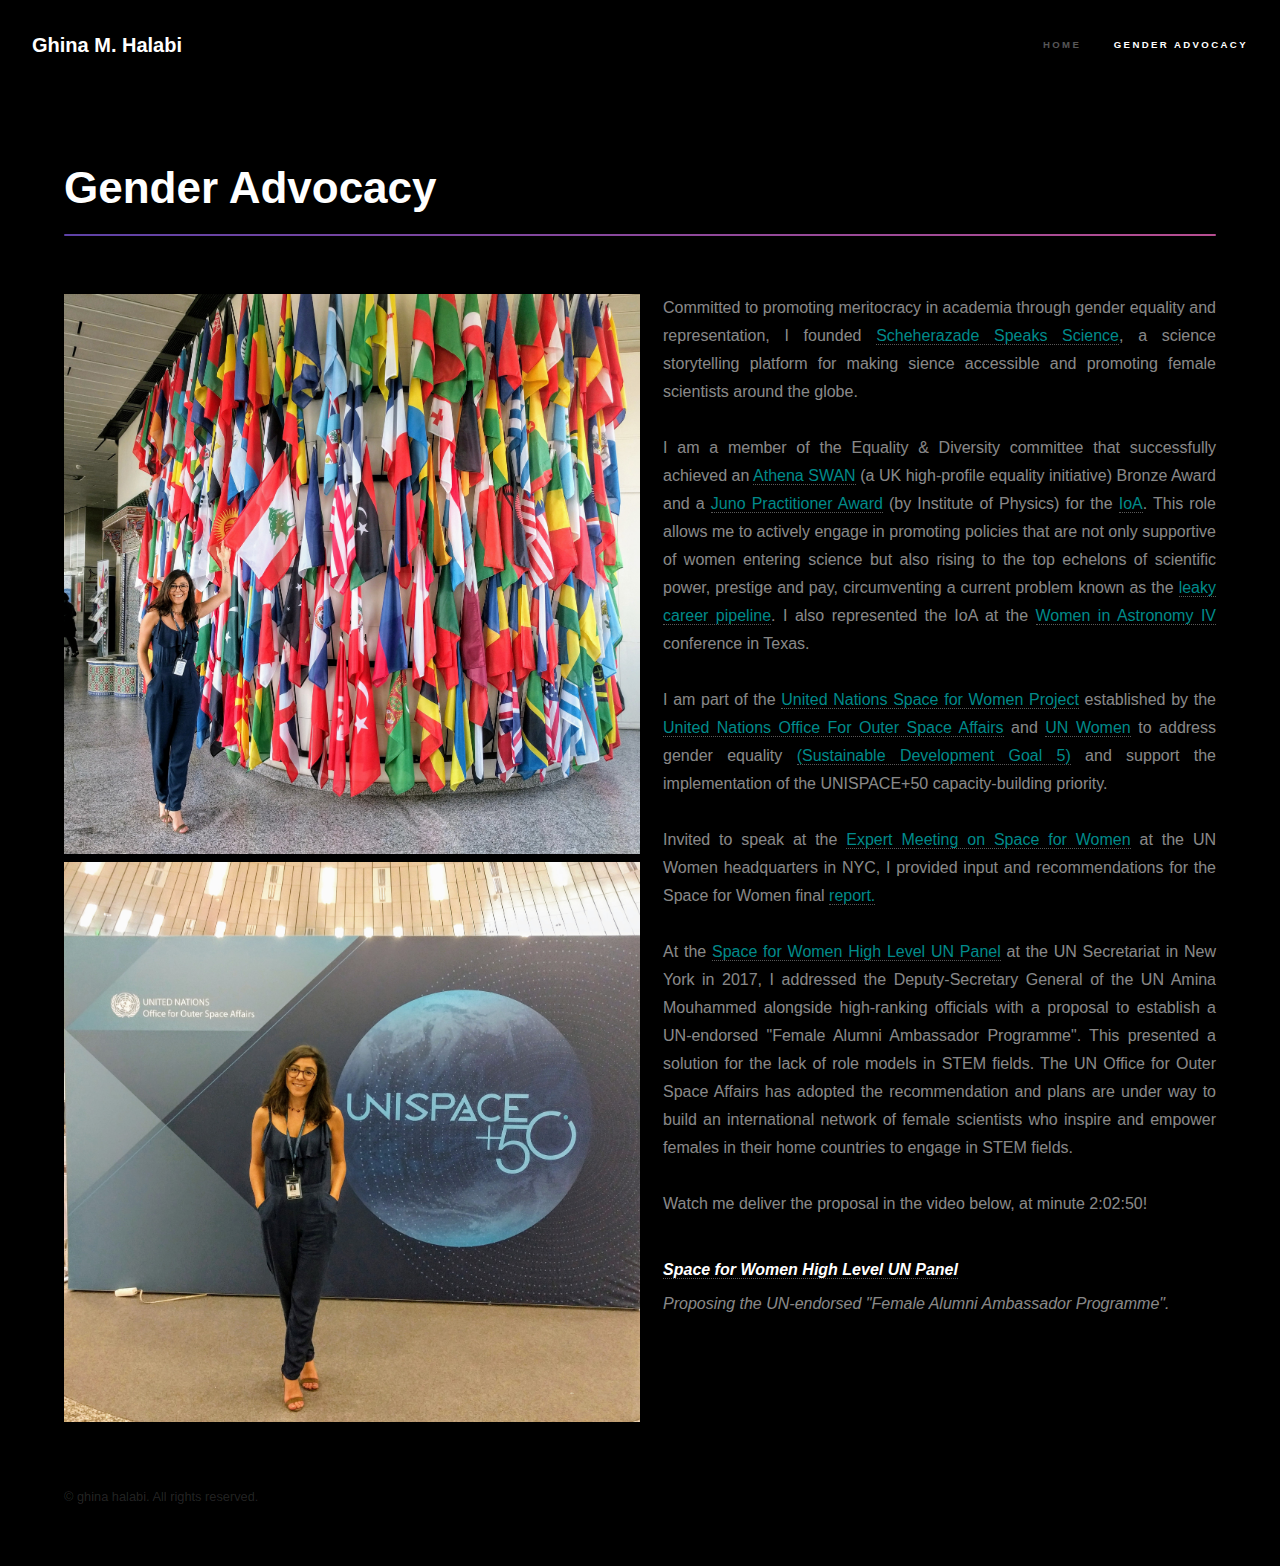
==== advocacy.html @ 3c98d53a "added consultancy" ====
<!DOCTYPE HTML>
<!--
	Hyperspace by HTML5 UP
	html5up.net | @ajlkn
	Free for personal and commercial use under the CCA 3.0 license (html5up.net/license)
-->
<html>
	<head>
		<title>Gender Advocacy</title>
		<meta charset="utf-8" />
		<meta name="viewport" content="width=device-width, initial-scale=1, user-scalable=no" />
		<link rel="stylesheet" href="assets/css/main.css" />
		<noscript><link rel="stylesheet" href="assets/css/noscript.css" /></noscript>
	</head>
	<body class="is-preload">

		<!-- Header -->
			<header id="header">
				<a href="index.html" class="title">Ghina M. Halabi</a>
				<nav>
					<ul>
						<li><a href="index.html" >Home</a></li>
						<li><a href="teaching.html" class="active">Gender Advocacy</a></li>
					</ul>
				</nav>
			</header>

		<!-- Wrapper -->
			<div id="wrapper">

				<!-- Main -->
					<section id="main" class="wrapper">
						<div class="inner">
							<h1 class="major">Gender Advocacy</h1>


							<img src="images/EQ2.jpg" style="float: left; width: 50%; margin-right: 2%; margin-bottom: 0.5em;">
							<img src="images/EQ1.jpg" style="float: left; width: 50%; margin-right: 2%; margin-bottom: 0.5em;">


							<p>
								<p align="justify"> Committed to promoting meritocracy in academia through gender equality and representation, I founded <a href="http://www.shespeaksscience.com/" target="_blank"> <font color="DarkCyan">Scheherazade Speaks Science</font></a>, a science storytelling platform for making sience accessible and promoting female scientists around the globe.<br><br>
									 I am a member of the Equality &amp Diversity committee that successfully achieved an <a href="http://www.ecu.ac.uk/equality-charters/athena-swan/" target="_blank"> <font color="DarkCyan">Athena SWAN</font></a> (a UK high-profile equality initiative) Bronze Award and a <a href="http://www.iop.org/policy/diversity/initiatives/juno/index.html" target="_blank"> <font color="DarkCyan"> Juno Practitioner Award</font></a> (by Institute of Physics) for the <a href="http://www.ast.cam.ac.uk/about/athena.swan" target="_blank"> <font color="DarkCyan"> IoA</font></a>. This role allows me to actively engage in promoting policies that are not only supportive of women entering science but also rising to the top echelons of scientific power, prestige and pay, circumventing a current problem known as the <a href="http://www.nature.com/nature/journal/v427/n6975/full/nj6975-657a.html" target="_blank"> <font color="DarkCyan">leaky career pipeline</font></a>. I also represented the IoA at the <a href="http://www.cvent.com/events/women-in-astronomy-iv-the-many-faces-of-women-astronmers/event-summary-589214b84ab94f26ac269ad9823ef977.aspx" target="_blank"> <font color="DarkCyan">Women in Astronomy IV</font></a> conference in Texas.<br><br>

									 I am part of the <a href="http://www.unoosa.org/oosa/en/ourwork/topics/spaceforwomen/2017/expert-meeting.html" target="_blank"> <font color="DarkCyan"> United Nations Space for Women Project</font></a> established by the <a href="http://www.unoosa.org/" target="_blank"> <font color="DarkCyan">United Nations Office For Outer Space Affairs</font></a> and <a href="http://www.unwomen.org/en" target="_blank"> <font color="DarkCyan">UN Women</font></a> to address gender equality <a href="http://www.unwomen.org/en/news/in-focus/women-and-the-sdgs/sdg-5-gender-equality" target="_blank"> <font color="DarkCyan"> (Sustainable Development Goal 5)</font></a> and support the implementation of the UNISPACE+50 capacity-building priority.<br>
								<br>Invited to speak at the <a href="http://www.unoosa.org/oosa/en/ourwork/topics/spaceforwomen/2017/expert-meeting.html" target="_blank"> <font color="DarkCyan">Expert Meeting on Space for Women</font></a> at the UN Women headquarters in NYC, I provided input and recommendations for the Space for Women final <a href="http://www.unoosa.org/oosa/oosadoc/data/documents/2018/aac.105/aac.1051163_0.html" target="_blank"> <font color="DarkCyan">report.</font></a><br><br>
								At the <a href="http://webtv.un.org/www.unwomen.org/en/executive-board/documents/second-regular-session-2014/watch/high-level-panel-space-for-women/5600158803001/?term=&page=7" target="_blank"> <font color="DarkCyan">Space for Women High Level UN Panel</font></a> at the UN Secretariat in New York in 2017, I addressed the Deputy-Secretary General of the UN Amina Mouhammed alongside high-ranking officials with a proposal to establish a UN-endorsed "Female Alumni Ambassador Programme". This presented a solution for the lack of role models in STEM fields. The UN Office for Outer Space Affairs has adopted the recommendation and plans are under way to build an international network of female scientists who inspire and empower females in their home countries to engage in STEM fields.<br><br>Watch me deliver the proposal in the video below, at minute 2:02:50!</p>
								<blockquote class="embedly-card"><h4><a href="http://webtv.un.org/www.unwomen.org/en/executive-board/documents/second-regular-session-2014/watch/high-level-panel-space-for-women/5600158803001/?term=&page=7">Space for Women High Level UN Panel</a></h4><p>Proposing the UN-endorsed "Female Alumni Ambassador Programme".</p></blockquote>
								<script async src="//cdn.embedly.com/widgets/platform.js" charset="UTF-8"></script>

			</div>

		<!-- Footer -->
			<footer id="footer" class="wrapper alt">
				<div class="inner">
					<ul class="menu">
						<li>&copy; ghina halabi. All rights reserved.</li>
					</ul>
				</div>
			</footer>

		<!-- Scripts -->
			<script src="assets/js/jquery.min.js"></script>
			<script src="assets/js/jquery.scrollex.min.js"></script>
			<script src="assets/js/jquery.scrolly.min.js"></script>
			<script src="assets/js/browser.min.js"></script>
			<script src="assets/js/breakpoints.min.js"></script>
			<script src="assets/js/util.js"></script>
			<script src="assets/js/main.js"></script>

	</body>
</html>
---- assets/css/main.css ----
@import url(font-awesome.min.css);

/*
	Hyperspace by HTML5 UP
	html5up.net | @ajlkn
	Free for personal and commercial use under the CCA 3.0 license (html5up.net/license)
*/

html, body, div, span, applet, object,
iframe, h1, h2, h3, h4, h5, h6, p, blockquote,
pre, a, abbr, acronym, address, big, cite,
code, del, dfn, em, img, ins, kbd, q, s, samp,
small, strike, strong, sub, sup, tt, var, b,
u, i, center, dl, dt, dd, ol, ul, li, fieldset,
form, label, legend, table, caption, tbody,
tfoot, thead, tr, th, td, article, aside,
canvas, details, embed, figure, figcaption,
footer, header, hgroup, menu, nav, output, ruby,
section, summary, time, mark, audio, video {
	margin: 0;
	padding: 0;
	border: 0;
	font-size: 100%;
	font: inherit;
	vertical-align: baseline;}

article, aside, details, figcaption, figure,
footer, header, hgroup, menu, nav, section {
	display: block;}

body {
	line-height: 1;
}

ol, ul {
	list-style: none;
}

blockquote, q {
	quotes: none;
}

	blockquote:before, blockquote:after, q:before, q:after {
		content: '';
		content: none;
	}

table {
	border-collapse: collapse;
	border-spacing: 0;
}

body {
	-webkit-text-size-adjust: none;
}

mark {
	background-color: transparent;
	color: inherit;
}

input::-moz-focus-inner {
	border: 0;
	padding: 0;
}

input, select, textarea {
	-moz-appearance: none;
	-webkit-appearance: none;
	-ms-appearance: none;
	appearance: none;
}

/* Basic */

	@-ms-viewport {
		width: device-width;
	}

	body {
		-ms-overflow-style: scrollbar;
	}

	@media screen and (max-width: 480px) {

		html, body {
			min-width: 320px;
		}

	}

	html {
		box-sizing: border-box;
	}

	*, *:before, *:after {
		box-sizing: inherit;
	}

	body {
		background: #312450;
	}

		body.is-preload *, body.is-preload *:before, body.is-preload *:after {
			-moz-animation: none !important;
			-webkit-animation: none !important;
			-ms-animation: none !important;
			animation: none !important;
			-moz-transition: none !important;
			-webkit-transition: none !important;
			-ms-transition: none !important;
			transition: none !important;
		}

/* Type */

	body, input, select, textarea {
		color: rgba(255, 255, 255, 0.55);
		font-family: Arial, Helvetica, sans-serif;
		font-size: 16.5pt;
		font-weight: normal;
		line-height: 1.75;
	}

		@media screen and (max-width: 1680px) {

			body, input, select, textarea {
				font-size: 13pt;
			}

		}

		@media screen and (max-width: 1280px) {

			body, input, select, textarea {
				font-size: 12pt;
			}

		}

		@media screen and (max-width: 360px) {

			body, input, select, textarea {
				font-size: 11pt;
			}

		}

	a {
		-moz-transition: color 0.2s ease, border-bottom-color 0.2s ease;
		-webkit-transition: color 0.2s ease, border-bottom-color 0.2s ease;
		-ms-transition: color 0.2s ease, border-bottom-color 0.2s ease;
		transition: color 0.2s ease, border-bottom-color 0.2s ease;
		border-bottom: dotted 1px rgba(255, 255, 255, 0.35);
		color: inherit;
		text-decoration: none;
	}

		a:hover {
			border-bottom-color: transparent;
			color: #ffffff;
		}

	strong, b {
		color: #ffffff;
		font-weight: bold;
	}

	em, i {
		font-style: italic;
	}

	p {
		margin: 0 0 2em 0;
	}

	h1, h2, h3, h4, h5, h6 {
		color: #ffffff;
		font-weight: bold;
		line-height: 1.5;
		margin: 0 0 0.5em 0;
	}

		h1 a, h2 a, h3 a, h4 a, h5 a, h6 a {
			color: inherit;
			text-decoration: none;
		}

	h1 {
		font-size: 2.75em;
	}

		h1.major {
			margin: 0 0 1.3em 0;
			position: relative;
			padding-bottom: 0.35em;
		}

			h1.major:after {
				background-image: -moz-linear-gradient(to right, #5e42a6, #b74e91);
				background-image: -webkit-linear-gradient(to right, #5e42a6, #b74e91);
				background-image: -ms-linear-gradient(to right, #5e42a6, #b74e91);
				background-image: linear-gradient(to right, #5e42a6, #b74e91);
				-moz-transition: max-width 0.2s ease;
				-webkit-transition: max-width 0.2s ease;
				-ms-transition: max-width 0.2s ease;
				transition: max-width 0.2s ease;
				border-radius: 0.2em;
				bottom: 0;
				content: '';
				height: 0.05em;
				position: absolute;
				right: 0;
				width: 100%;
			}

	h2 {
		font-size: 1.75em;
	}

	h3 {
		font-size: 1.1em;
	}

	h4 {
		font-size: 1em;
	}

	h5 {
		font-size: 0.8em;
	}

	h6 {
		font-size: 0.6em;
	}

	@media screen and (max-width: 736px) {

		h1 {
			font-size: 2em;
		}

		h2 {
			font-size: 1.25em;
		}

		h3 {
			font-size: 1em;
		}

		h4 {
			font-size: 0.8em;
		}

		h5 {
			font-size: 0.6em;
		}

		h6 {
			font-size: 0.6em;
		}

	}

	sub {
		font-size: 0.8em;
		position: relative;
		top: 0.5em;
	}

	sup {
		font-size: 0.8em;
		position: relative;
		top: -0.5em;
	}

	blockquote {
		border-left: solid 4px rgba(255, 255, 255, 0.15);
		font-style: italic;
		margin: 0 0 2em 0;
		padding: 0.5em 0 0.5em 2em;
	}

	code {
		background: rgba(255, 255, 255, 0.05);
		border-radius: 0.25em;
		border: solid 1px rgba(255, 255, 255, 0.15);
		font-family: "Courier New", monospace;
		font-size: 0.9em;
		margin: 0 0.25em;
		padding: 0.25em 0.65em;
	}

	pre {
		-webkit-overflow-scrolling: touch;
		font-family: "Courier New", monospace;
		font-size: 0.9em;
		margin: 0 0 2em 0;
	}

		pre code {
			display: block;
			line-height: 1.75em;
			padding: 1em 1.5em;
			overflow-x: auto;
		}

	hr {
		border: 0;
		border-bottom: solid 1px rgba(255, 255, 255, 0.15);
		margin: 2em 0;
	}

		hr.major {
			margin: 3em 0;
		}

	.align-left {
		text-align: left;
	}

	.align-center {
		text-align: center;
	}

	.align-right {
		text-align: right;
	}

/* Row */

	.row {
		display: flex;
		flex-wrap: wrap;
		box-sizing: border-box;
		align-items: stretch;
	}

		.row > * {
			box-sizing: border-box;
		}

		.row.gtr-uniform > * > :last-child {
			margin-bottom: 0;
		}

		.row.aln-left {
			justify-content: flex-start;
		}

		.row.aln-center {
			justify-content: center;
		}

		.row.aln-right {
			justify-content: flex-end;
		}

		.row.aln-top {
			align-items: flex-start;
		}

		.row.aln-middle {
			align-items: center;
		}

		.row.aln-bottom {
			align-items: flex-end;
		}

		.row > .imp {
			order: -1;
		}

		.row > .col-1 {
			width: 8.3333333333%;
		}

		.row > .off-1 {
			margin-left: 8.3333333333%;
		}

		.row > .col-2 {
			width: 16.6666666667%;
		}

		.row > .off-2 {
			margin-left: 16.6666666667%;
		}

		.row > .col-3 {
			width: 25%;
		}

		.row > .off-3 {
			margin-left: 25%;
		}

		.row > .col-4 {
			width: 33.3333333333%;
		}

		.row > .off-4 {
			margin-left: 33.3333333333%;
		}

		.row > .col-5 {
			width: 41.6666666667%;
		}

		.row > .off-5 {
			margin-left: 41.6666666667%;
		}

		.row > .col-6 {
			width: 50%;
		}

		.row > .off-6 {
			margin-left: 50%;
		}

		.row > .col-7 {
			width: 58.3333333333%;
		}

		.row > .off-7 {
			margin-left: 58.3333333333%;
		}

		.row > .col-8 {
			width: 66.6666666667%;
		}

		.row > .off-8 {
			margin-left: 66.6666666667%;
		}

		.row > .col-9 {
			width: 75%;
		}

		.row > .off-9 {
			margin-left: 75%;
		}

		.row > .col-10 {
			width: 83.3333333333%;
		}

		.row > .off-10 {
			margin-left: 83.3333333333%;
		}

		.row > .col-11 {
			width: 91.6666666667%;
		}

		.row > .off-11 {
			margin-left: 91.6666666667%;
		}

		.row > .col-12 {
			width: 100%;
		}

		.row > .off-12 {
			margin-left: 100%;
		}

		.row.gtr-0 {
			margin-top: 0;
			margin-left: 0em;
		}

			.row.gtr-0 > * {
				padding: 0 0 0 0em;
			}

			.row.gtr-0.gtr-uniform {
				margin-top: 0em;
			}

				.row.gtr-0.gtr-uniform > * {
					padding-top: 0em;
				}

		.row.gtr-25 {
			margin-top: 0;
			margin-left: -0.375em;
		}

			.row.gtr-25 > * {
				padding: 0 0 0 0.375em;
			}

			.row.gtr-25.gtr-uniform {
				margin-top: -0.375em;
			}

				.row.gtr-25.gtr-uniform > * {
					padding-top: 0.375em;
				}

		.row.gtr-50 {
			margin-top: 0;
			margin-left: -0.75em;
		}

			.row.gtr-50 > * {
				padding: 0 0 0 0.75em;
			}

			.row.gtr-50.gtr-uniform {
				margin-top: -0.75em;
			}

				.row.gtr-50.gtr-uniform > * {
					padding-top: 0.75em;
				}

		.row {
			margin-top: 0;
			margin-left: -1.5em;
		}

			.row > * {
				padding: 0 0 0 1.5em;
			}

			.row.gtr-uniform {
				margin-top: -1.5em;
			}

				.row.gtr-uniform > * {
					padding-top: 1.5em;
				}

		.row.gtr-150 {
			margin-top: 0;
			margin-left: -2.25em;
		}

			.row.gtr-150 > * {
				padding: 0 0 0 2.25em;
			}

			.row.gtr-150.gtr-uniform {
				margin-top: -2.25em;
			}

				.row.gtr-150.gtr-uniform > * {
					padding-top: 2.25em;
				}

		.row.gtr-200 {
			margin-top: 0;
			margin-left: -3em;
		}

			.row.gtr-200 > * {
				padding: 0 0 0 3em;
			}

			.row.gtr-200.gtr-uniform {
				margin-top: -3em;
			}

				.row.gtr-200.gtr-uniform > * {
					padding-top: 3em;
				}

		@media screen and (max-width: 1680px) {

			.row {
				display: flex;
				flex-wrap: wrap;
				box-sizing: border-box;
				align-items: stretch;
			}

				.row > * {
					box-sizing: border-box;
				}

				.row.gtr-uniform > * > :last-child {
					margin-bottom: 0;
				}

				.row.aln-left {
					justify-content: flex-start;
				}

				.row.aln-center {
					justify-content: center;
				}

				.row.aln-right {
					justify-content: flex-end;
				}

				.row.aln-top {
					align-items: flex-start;
				}

				.row.aln-middle {
					align-items: center;
				}

				.row.aln-bottom {
					align-items: flex-end;
				}

				.row > .imp-xlarge {
					order: -1;
				}

				.row > .col-1-xlarge {
					width: 8.3333333333%;
				}

				.row > .off-1-xlarge {
					margin-left: 8.3333333333%;
				}

				.row > .col-2-xlarge {
					width: 16.6666666667%;
				}

				.row > .off-2-xlarge {
					margin-left: 16.6666666667%;
				}

				.row > .col-3-xlarge {
					width: 25%;
				}

				.row > .off-3-xlarge {
					margin-left: 25%;
				}

				.row > .col-4-xlarge {
					width: 33.3333333333%;
				}

				.row > .off-4-xlarge {
					margin-left: 33.3333333333%;
				}

				.row > .col-5-xlarge {
					width: 41.6666666667%;
				}

				.row > .off-5-xlarge {
					margin-left: 41.6666666667%;
				}

				.row > .col-6-xlarge {
					width: 50%;
				}

				.row > .off-6-xlarge {
					margin-left: 50%;
				}

				.row > .col-7-xlarge {
					width: 58.3333333333%;
				}

				.row > .off-7-xlarge {
					margin-left: 58.3333333333%;
				}

				.row > .col-8-xlarge {
					width: 66.6666666667%;
				}

				.row > .off-8-xlarge {
					margin-left: 66.6666666667%;
				}

				.row > .col-9-xlarge {
					width: 75%;
				}

				.row > .off-9-xlarge {
					margin-left: 75%;
				}

				.row > .col-10-xlarge {
					width: 83.3333333333%;
				}

				.row > .off-10-xlarge {
					margin-left: 83.3333333333%;
				}

				.row > .col-11-xlarge {
					width: 91.6666666667%;
				}

				.row > .off-11-xlarge {
					margin-left: 91.6666666667%;
				}

				.row > .col-12-xlarge {
					width: 100%;
				}

				.row > .off-12-xlarge {
					margin-left: 100%;
				}

				.row.gtr-0 {
					margin-top: 0;
					margin-left: 0em;
				}

					.row.gtr-0 > * {
						padding: 0 0 0 0em;
					}

					.row.gtr-0.gtr-uniform {
						margin-top: 0em;
					}

						.row.gtr-0.gtr-uniform > * {
							padding-top: 0em;
						}

				.row.gtr-25 {
					margin-top: 0;
					margin-left: -0.375em;
				}

					.row.gtr-25 > * {
						padding: 0 0 0 0.375em;
					}

					.row.gtr-25.gtr-uniform {
						margin-top: -0.375em;
					}

						.row.gtr-25.gtr-uniform > * {
							padding-top: 0.375em;
						}

				.row.gtr-50 {
					margin-top: 0;
					margin-left: -0.75em;
				}

					.row.gtr-50 > * {
						padding: 0 0 0 0.75em;
					}

					.row.gtr-50.gtr-uniform {
						margin-top: -0.75em;
					}

						.row.gtr-50.gtr-uniform > * {
							padding-top: 0.75em;
						}

				.row {
					margin-top: 0;
					margin-left: -1.5em;
				}

					.row > * {
						padding: 0 0 0 1.5em;
					}

					.row.gtr-uniform {
						margin-top: -1.5em;
					}

						.row.gtr-uniform > * {
							padding-top: 1.5em;
						}

				.row.gtr-150 {
					margin-top: 0;
					margin-left: -2.25em;
				}

					.row.gtr-150 > * {
						padding: 0 0 0 2.25em;
					}

					.row.gtr-150.gtr-uniform {
						margin-top: -2.25em;
					}

						.row.gtr-150.gtr-uniform > * {
							padding-top: 2.25em;
						}

				.row.gtr-200 {
					margin-top: 0;
					margin-left: -3em;
				}

					.row.gtr-200 > * {
						padding: 0 0 0 3em;
					}

					.row.gtr-200.gtr-uniform {
						margin-top: -3em;
					}

						.row.gtr-200.gtr-uniform > * {
							padding-top: 3em;
						}

		}

		@media screen and (max-width: 1280px) {

			.row {
				display: flex;
				flex-wrap: wrap;
				box-sizing: border-box;
				align-items: stretch;
			}

				.row > * {
					box-sizing: border-box;
				}

				.row.gtr-uniform > * > :last-child {
					margin-bottom: 0;
				}

				.row.aln-left {
					justify-content: flex-start;
				}

				.row.aln-center {
					justify-content: center;
				}

				.row.aln-right {
					justify-content: flex-end;
				}

				.row.aln-top {
					align-items: flex-start;
				}

				.row.aln-middle {
					align-items: center;
				}

				.row.aln-bottom {
					align-items: flex-end;
				}

				.row > .imp-large {
					order: -1;
				}

				.row > .col-1-large {
					width: 8.3333333333%;
				}

				.row > .off-1-large {
					margin-left: 8.3333333333%;
				}

				.row > .col-2-large {
					width: 16.6666666667%;
				}

				.row > .off-2-large {
					margin-left: 16.6666666667%;
				}

				.row > .col-3-large {
					width: 25%;
				}

				.row > .off-3-large {
					margin-left: 25%;
				}

				.row > .col-4-large {
					width: 33.3333333333%;
				}

				.row > .off-4-large {
					margin-left: 33.3333333333%;
				}

				.row > .col-5-large {
					width: 41.6666666667%;
				}

				.row > .off-5-large {
					margin-left: 41.6666666667%;
				}

				.row > .col-6-large {
					width: 50%;
				}

				.row > .off-6-large {
					margin-left: 50%;
				}

				.row > .col-7-large {
					width: 58.3333333333%;
				}

				.row > .off-7-large {
					margin-left: 58.3333333333%;
				}

				.row > .col-8-large {
					width: 66.6666666667%;
				}

				.row > .off-8-large {
					margin-left: 66.6666666667%;
				}

				.row > .col-9-large {
					width: 75%;
				}

				.row > .off-9-large {
					margin-left: 75%;
				}

				.row > .col-10-large {
					width: 83.3333333333%;
				}

				.row > .off-10-large {
					margin-left: 83.3333333333%;
				}

				.row > .col-11-large {
					width: 91.6666666667%;
				}

				.row > .off-11-large {
					margin-left: 91.6666666667%;
				}

				.row > .col-12-large {
					width: 100%;
				}

				.row > .off-12-large {
					margin-left: 100%;
				}

				.row.gtr-0 {
					margin-top: 0;
					margin-left: 0em;
				}

					.row.gtr-0 > * {
						padding: 0 0 0 0em;
					}

					.row.gtr-0.gtr-uniform {
						margin-top: 0em;
					}

						.row.gtr-0.gtr-uniform > * {
							padding-top: 0em;
						}

				.row.gtr-25 {
					margin-top: 0;
					margin-left: -0.375em;
				}

					.row.gtr-25 > * {
						padding: 0 0 0 0.375em;
					}

					.row.gtr-25.gtr-uniform {
						margin-top: -0.375em;
					}

						.row.gtr-25.gtr-uniform > * {
							padding-top: 0.375em;
						}

				.row.gtr-50 {
					margin-top: 0;
					margin-left: -0.75em;
				}

					.row.gtr-50 > * {
						padding: 0 0 0 0.75em;
					}

					.row.gtr-50.gtr-uniform {
						margin-top: -0.75em;
					}

						.row.gtr-50.gtr-uniform > * {
							padding-top: 0.75em;
						}

				.row {
					margin-top: 0;
					margin-left: -1.5em;
				}

					.row > * {
						padding: 0 0 0 1.5em;
					}

					.row.gtr-uniform {
						margin-top: -1.5em;
					}

						.row.gtr-uniform > * {
							padding-top: 1.5em;
						}

				.row.gtr-150 {
					margin-top: 0;
					margin-left: -2.25em;
				}

					.row.gtr-150 > * {
						padding: 0 0 0 2.25em;
					}

					.row.gtr-150.gtr-uniform {
						margin-top: -2.25em;
					}

						.row.gtr-150.gtr-uniform > * {
							padding-top: 2.25em;
						}

				.row.gtr-200 {
					margin-top: 0;
					margin-left: -3em;
				}

					.row.gtr-200 > * {
						padding: 0 0 0 3em;
					}

					.row.gtr-200.gtr-uniform {
						margin-top: -3em;
					}

						.row.gtr-200.gtr-uniform > * {
							padding-top: 3em;
						}

		}

		@media screen and (max-width: 980px) {

			.row {
				display: flex;
				flex-wrap: wrap;
				box-sizing: border-box;
				align-items: stretch;
			}

				.row > * {
					box-sizing: border-box;
				}

				.row.gtr-uniform > * > :last-child {
					margin-bottom: 0;
				}

				.row.aln-left {
					justify-content: flex-start;
				}

				.row.aln-center {
					justify-content: center;
				}

				.row.aln-right {
					justify-content: flex-end;
				}

				.row.aln-top {
					align-items: flex-start;
				}

				.row.aln-middle {
					align-items: center;
				}

				.row.aln-bottom {
					align-items: flex-end;
				}

				.row > .imp-medium {
					order: -1;
				}

				.row > .col-1-medium {
					width: 8.3333333333%;
				}

				.row > .off-1-medium {
					margin-left: 8.3333333333%;
				}

				.row > .col-2-medium {
					width: 16.6666666667%;
				}

				.row > .off-2-medium {
					margin-left: 16.6666666667%;
				}

				.row > .col-3-medium {
					width: 25%;
				}

				.row > .off-3-medium {
					margin-left: 25%;
				}

				.row > .col-4-medium {
					width: 33.3333333333%;
				}

				.row > .off-4-medium {
					margin-left: 33.3333333333%;
				}

				.row > .col-5-medium {
					width: 41.6666666667%;
				}

				.row > .off-5-medium {
					margin-left: 41.6666666667%;
				}

				.row > .col-6-medium {
					width: 50%;
				}

				.row > .off-6-medium {
					margin-left: 50%;
				}

				.row > .col-7-medium {
					width: 58.3333333333%;
				}

				.row > .off-7-medium {
					margin-left: 58.3333333333%;
				}

				.row > .col-8-medium {
					width: 66.6666666667%;
				}

				.row > .off-8-medium {
					margin-left: 66.6666666667%;
				}

				.row > .col-9-medium {
					width: 75%;
				}

				.row > .off-9-medium {
					margin-left: 75%;
				}

				.row > .col-10-medium {
					width: 83.3333333333%;
				}

				.row > .off-10-medium {
					margin-left: 83.3333333333%;
				}

				.row > .col-11-medium {
					width: 91.6666666667%;
				}

				.row > .off-11-medium {
					margin-left: 91.6666666667%;
				}

				.row > .col-12-medium {
					width: 100%;
				}

				.row > .off-12-medium {
					margin-left: 100%;
				}

				.row.gtr-0 {
					margin-top: 0;
					margin-left: 0em;
				}

					.row.gtr-0 > * {
						padding: 0 0 0 0em;
					}

					.row.gtr-0.gtr-uniform {
						margin-top: 0em;
					}

						.row.gtr-0.gtr-uniform > * {
							padding-top: 0em;
						}

				.row.gtr-25 {
					margin-top: 0;
					margin-left: -0.375em;
				}

					.row.gtr-25 > * {
						padding: 0 0 0 0.375em;
					}

					.row.gtr-25.gtr-uniform {
						margin-top: -0.375em;
					}

						.row.gtr-25.gtr-uniform > * {
							padding-top: 0.375em;
						}

				.row.gtr-50 {
					margin-top: 0;
					margin-left: -0.75em;
				}

					.row.gtr-50 > * {
						padding: 0 0 0 0.75em;
					}

					.row.gtr-50.gtr-uniform {
						margin-top: -0.75em;
					}

						.row.gtr-50.gtr-uniform > * {
							padding-top: 0.75em;
						}

				.row {
					margin-top: 0;
					margin-left: -1.5em;
				}

					.row > * {
						padding: 0 0 0 1.5em;
					}

					.row.gtr-uniform {
						margin-top: -1.5em;
					}

						.row.gtr-uniform > * {
							padding-top: 1.5em;
						}

				.row.gtr-150 {
					margin-top: 0;
					margin-left: -2.25em;
				}

					.row.gtr-150 > * {
						padding: 0 0 0 2.25em;
					}

					.row.gtr-150.gtr-uniform {
						margin-top: -2.25em;
					}

						.row.gtr-150.gtr-uniform > * {
							padding-top: 2.25em;
						}

				.row.gtr-200 {
					margin-top: 0;
					margin-left: -3em;
				}

					.row.gtr-200 > * {
						padding: 0 0 0 3em;
					}

					.row.gtr-200.gtr-uniform {
						margin-top: -3em;
					}

						.row.gtr-200.gtr-uniform > * {
							padding-top: 3em;
						}

		}

		@media screen and (max-width: 736px) {

			.row {
				display: flex;
				flex-wrap: wrap;
				box-sizing: border-box;
				align-items: stretch;
			}

				.row > * {
					box-sizing: border-box;
				}

				.row.gtr-uniform > * > :last-child {
					margin-bottom: 0;
				}

				.row.aln-left {
					justify-content: flex-start;
				}

				.row.aln-center {
					justify-content: center;
				}

				.row.aln-right {
					justify-content: flex-end;
				}

				.row.aln-top {
					align-items: flex-start;
				}

				.row.aln-middle {
					align-items: center;
				}

				.row.aln-bottom {
					align-items: flex-end;
				}

				.row > .imp-small {
					order: -1;
				}

				.row > .col-1-small {
					width: 8.3333333333%;
				}

				.row > .off-1-small {
					margin-left: 8.3333333333%;
				}

				.row > .col-2-small {
					width: 16.6666666667%;
				}

				.row > .off-2-small {
					margin-left: 16.6666666667%;
				}

				.row > .col-3-small {
					width: 25%;
				}

				.row > .off-3-small {
					margin-left: 25%;
				}

				.row > .col-4-small {
					width: 33.3333333333%;
				}

				.row > .off-4-small {
					margin-left: 33.3333333333%;
				}

				.row > .col-5-small {
					width: 41.6666666667%;
				}

				.row > .off-5-small {
					margin-left: 41.6666666667%;
				}

				.row > .col-6-small {
					width: 50%;
				}

				.row > .off-6-small {
					margin-left: 50%;
				}

				.row > .col-7-small {
					width: 58.3333333333%;
				}

				.row > .off-7-small {
					margin-left: 58.3333333333%;
				}

				.row > .col-8-small {
					width: 66.6666666667%;
				}

				.row > .off-8-small {
					margin-left: 66.6666666667%;
				}

				.row > .col-9-small {
					width: 75%;
				}

				.row > .off-9-small {
					margin-left: 75%;
				}

				.row > .col-10-small {
					width: 83.3333333333%;
				}

				.row > .off-10-small {
					margin-left: 83.3333333333%;
				}

				.row > .col-11-small {
					width: 91.6666666667%;
				}

				.row > .off-11-small {
					margin-left: 91.6666666667%;
				}

				.row > .col-12-small {
					width: 100%;
				}

				.row > .off-12-small {
					margin-left: 100%;
				}

				.row.gtr-0 {
					margin-top: 0;
					margin-left: 0em;
				}

					.row.gtr-0 > * {
						padding: 0 0 0 0em;
					}

					.row.gtr-0.gtr-uniform {
						margin-top: 0em;
					}

						.row.gtr-0.gtr-uniform > * {
							padding-top: 0em;
						}

				.row.gtr-25 {
					margin-top: 0;
					margin-left: -0.375em;
				}

					.row.gtr-25 > * {
						padding: 0 0 0 0.375em;
					}

					.row.gtr-25.gtr-uniform {
						margin-top: -0.375em;
					}

						.row.gtr-25.gtr-uniform > * {
							padding-top: 0.375em;
						}

				.row.gtr-50 {
					margin-top: 0;
					margin-left: -0.75em;
				}

					.row.gtr-50 > * {
						padding: 0 0 0 0.75em;
					}

					.row.gtr-50.gtr-uniform {
						margin-top: -0.75em;
					}

						.row.gtr-50.gtr-uniform > * {
							padding-top: 0.75em;
						}

				.row {
					margin-top: 0;
					margin-left: -1.5em;
				}

					.row > * {
						padding: 0 0 0 1.5em;
					}

					.row.gtr-uniform {
						margin-top: -1.5em;
					}

						.row.gtr-uniform > * {
							padding-top: 1.5em;
						}

				.row.gtr-150 {
					margin-top: 0;
					margin-left: -2.25em;
				}

					.row.gtr-150 > * {
						padding: 0 0 0 2.25em;
					}

					.row.gtr-150.gtr-uniform {
						margin-top: -2.25em;
					}

						.row.gtr-150.gtr-uniform > * {
							padding-top: 2.25em;
						}

				.row.gtr-200 {
					margin-top: 0;
					margin-left: -3em;
				}

					.row.gtr-200 > * {
						padding: 0 0 0 3em;
					}

					.row.gtr-200.gtr-uniform {
						margin-top: -3em;
					}

						.row.gtr-200.gtr-uniform > * {
							padding-top: 3em;
						}

		}

		@media screen and (max-width: 480px) {

			.row {
				display: flex;
				flex-wrap: wrap;
				box-sizing: border-box;
				align-items: stretch;
			}

				.row > * {
					box-sizing: border-box;
				}

				.row.gtr-uniform > * > :last-child {
					margin-bottom: 0;
				}

				.row.aln-left {
					justify-content: flex-start;
				}

				.row.aln-center {
					justify-content: center;
				}

				.row.aln-right {
					justify-content: flex-end;
				}

				.row.aln-top {
					align-items: flex-start;
				}

				.row.aln-middle {
					align-items: center;
				}

				.row.aln-bottom {
					align-items: flex-end;
				}

				.row > .imp-xsmall {
					order: -1;
				}

				.row > .col-1-xsmall {
					width: 8.3333333333%;
				}

				.row > .off-1-xsmall {
					margin-left: 8.3333333333%;
				}

				.row > .col-2-xsmall {
					width: 16.6666666667%;
				}

				.row > .off-2-xsmall {
					margin-left: 16.6666666667%;
				}

				.row > .col-3-xsmall {
					width: 25%;
				}

				.row > .off-3-xsmall {
					margin-left: 25%;
				}

				.row > .col-4-xsmall {
					width: 33.3333333333%;
				}

				.row > .off-4-xsmall {
					margin-left: 33.3333333333%;
				}

				.row > .col-5-xsmall {
					width: 41.6666666667%;
				}

				.row > .off-5-xsmall {
					margin-left: 41.6666666667%;
				}

				.row > .col-6-xsmall {
					width: 50%;
				}

				.row > .off-6-xsmall {
					margin-left: 50%;
				}

				.row > .col-7-xsmall {
					width: 58.3333333333%;
				}

				.row > .off-7-xsmall {
					margin-left: 58.3333333333%;
				}

				.row > .col-8-xsmall {
					width: 66.6666666667%;
				}

				.row > .off-8-xsmall {
					margin-left: 66.6666666667%;
				}

				.row > .col-9-xsmall {
					width: 75%;
				}

				.row > .off-9-xsmall {
					margin-left: 75%;
				}

				.row > .col-10-xsmall {
					width: 83.3333333333%;
				}

				.row > .off-10-xsmall {
					margin-left: 83.3333333333%;
				}

				.row > .col-11-xsmall {
					width: 91.6666666667%;
				}

				.row > .off-11-xsmall {
					margin-left: 91.6666666667%;
				}

				.row > .col-12-xsmall {
					width: 100%;
				}

				.row > .off-12-xsmall {
					margin-left: 100%;
				}

				.row.gtr-0 {
					margin-top: 0;
					margin-left: 0em;
				}

					.row.gtr-0 > * {
						padding: 0 0 0 0em;
					}

					.row.gtr-0.gtr-uniform {
						margin-top: 0em;
					}

						.row.gtr-0.gtr-uniform > * {
							padding-top: 0em;
						}

				.row.gtr-25 {
					margin-top: 0;
					margin-left: -0.375em;
				}

					.row.gtr-25 > * {
						padding: 0 0 0 0.375em;
					}

					.row.gtr-25.gtr-uniform {
						margin-top: -0.375em;
					}

						.row.gtr-25.gtr-uniform > * {
							padding-top: 0.375em;
						}

				.row.gtr-50 {
					margin-top: 0;
					margin-left: -0.75em;
				}

					.row.gtr-50 > * {
						padding: 0 0 0 0.75em;
					}

					.row.gtr-50.gtr-uniform {
						margin-top: -0.75em;
					}

						.row.gtr-50.gtr-uniform > * {
							padding-top: 0.75em;
						}

				.row {
					margin-top: 0;
					margin-left: -1.5em;
				}

					.row > * {
						padding: 0 0 0 1.5em;
					}

					.row.gtr-uniform {
						margin-top: -1.5em;
					}

						.row.gtr-uniform > * {
							padding-top: 1.5em;
						}

				.row.gtr-150 {
					margin-top: 0;
					margin-left: -2.25em;
				}

					.row.gtr-150 > * {
						padding: 0 0 0 2.25em;
					}

					.row.gtr-150.gtr-uniform {
						margin-top: -2.25em;
					}

						.row.gtr-150.gtr-uniform > * {
							padding-top: 2.25em;
						}

				.row.gtr-200 {
					margin-top: 0;
					margin-left: -3em;
				}

					.row.gtr-200 > * {
						padding: 0 0 0 3em;
					}

					.row.gtr-200.gtr-uniform {
						margin-top: -3em;
					}

						.row.gtr-200.gtr-uniform > * {
							padding-top: 3em;
						}

		}

/* Box */

	.box {
		border-radius: 0.25em;
		border: solid 1px rgba(255, 255, 255, 0.15);
		margin-bottom: 2em;
		padding: 1.5em;
	}

		.box > :last-child,
		.box > :last-child > :last-child,
		.box > :last-child > :last-child > :last-child {
			margin-bottom: 0;
		}

		.box.alt {
			border: 0;
			border-radius: 0;
			padding: 0;
		}

/* Button */

	input[type="submit"],
	input[type="reset"],
	input[type="button"],
	button,
	.button {
		-moz-appearance: none;
		-webkit-appearance: none;
		-ms-appearance: none;
		appearance: none;
		-moz-transition: border-color 0.2s ease;
		-webkit-transition: border-color 0.2s ease;
		-ms-transition: border-color 0.2s ease;
		transition: border-color 0.2s ease;
		background-color: transparent;
		border: solid 1px !important;
		border-color: rgba(255, 255, 255, 0.15) !important;
		border-radius: 3em;
		color: #ffffff !important;
		cursor: pointer;
		display: inline-block;
		font-size: 0.6em;
		font-weight: bold;
		height: calc(4.75em + 2px);
		letter-spacing: 0.25em;
		line-height: 4.75em;
		outline: 0;
		padding: 0 3.75em;
		position: relative;
		text-align: center;
		text-decoration: none;
		text-transform: uppercase;
		white-space: nowrap;
	}

		input[type="submit"]:after,
		input[type="reset"]:after,
		input[type="button"]:after,
		button:after,
		.button:after {
			-moz-transform: scale(0.25);
			-webkit-transform: scale(0.25);
			-ms-transform: scale(0.25);
			transform: scale(0.25);
			pointer-events: none;
			-moz-transition: opacity 0.2s ease, -moz-transform 0.2s ease;
			-webkit-transition: opacity 0.2s ease, -webkit-transform 0.2s ease;
			-ms-transition: opacity 0.2s ease, -ms-transform 0.2s ease;
			transition: opacity 0.2s ease, transform 0.2s ease;
			background: #ffffff;
			border-radius: 3em;
			content: '';
			height: 100%;
			left: 0;
			opacity: 0;
			position: absolute;
			top: 0;
			width: 100%;
		}

		input[type="submit"].icon:before,
		input[type="reset"].icon:before,
		input[type="button"].icon:before,
		button.icon:before,
		.button.icon:before {
			margin-right: 0.75em;
		}

		input[type="submit"].fit,
		input[type="reset"].fit,
		input[type="button"].fit,
		button.fit,
		.button.fit {
			width: 100%;
		}

		input[type="submit"].small,
		input[type="reset"].small,
		input[type="button"].small,
		button.small,
		.button.small {
			font-size: 0.4em;
		}

		input[type="submit"].large,
		input[type="reset"].large,
		input[type="button"].large,
		button.large,
		.button.large {
			font-size: 0.8em;
		}

		input[type="submit"].primary,
		input[type="reset"].primary,
		input[type="button"].primary,
		button.primary,
		.button.primary {
			background-color: #ffffff;
			color: #312450 !important;
		}

			input[type="submit"].primary:after,
			input[type="reset"].primary:after,
			input[type="button"].primary:after,
			button.primary:after,
			.button.primary:after {
				display: none;
			}

		input[type="submit"].disabled, input[type="submit"]:disabled,
		input[type="reset"].disabled,
		input[type="reset"]:disabled,
		input[type="button"].disabled,
		input[type="button"]:disabled,
		button.disabled,
		button:disabled,
		.button.disabled,
		.button:disabled {
			cursor: default;
			opacity: 0.5;
			pointer-events: none;
		}

		input[type="submit"]:hover,
		input[type="reset"]:hover,
		input[type="button"]:hover,
		button:hover,
		.button:hover {
			border-color: rgba(255, 255, 255, 0.55) !important;
		}

			input[type="submit"]:hover:after,
			input[type="reset"]:hover:after,
			input[type="button"]:hover:after,
			button:hover:after,
			.button:hover:after {
				opacity: 0.05;
				-moz-transform: scale(1);
				-webkit-transform: scale(1);
				-ms-transform: scale(1);
				transform: scale(1);
			}

			input[type="submit"]:hover:active,
			input[type="reset"]:hover:active,
			input[type="button"]:hover:active,
			button:hover:active,
			.button:hover:active {
				border-color: #ffffff !important;
			}

				input[type="submit"]:hover:active:after,
				input[type="reset"]:hover:active:after,
				input[type="button"]:hover:active:after,
				button:hover:active:after,
				.button:hover:active:after {
					opacity: 0.1;
				}

/* Features */

	.features {
		display: -moz-flex;
		display: -webkit-flex;
		display: -ms-flex;
		display: flex;
		-moz-flex-wrap: wrap;
		-webkit-flex-wrap: wrap;
		-ms-flex-wrap: wrap;
		flex-wrap: wrap;
		border-radius: 0.25em;
		border: solid 1px rgba(255, 255, 255, 0.15);
		background: rgba(255, 255, 255, 0.05);
		margin: 0 0 2em 0;
	}

		.features section {
			padding: 3.5em 3em 1em 7em ;
			width: 50%;
			border-top: solid 1px rgba(255, 255, 255, 0.15);
			position: relative;
		}

			.features section:nth-child(-n + 2) {
				border-top-width: 0;
			}

			.features section:nth-child(2n) {
				border-left: solid 1px rgba(255, 255, 255, 0.15);
			}

			.features section .icon {
				-moz-transition: opacity 0.5s ease, -moz-transform 0.5s ease;
				-webkit-transition: opacity 0.5s ease, -webkit-transform 0.5s ease;
				-ms-transition: opacity 0.5s ease, -ms-transform 0.5s ease;
				transition: opacity 0.5s ease, transform 0.5s ease;
				-moz-transition-delay: 1s;
				-webkit-transition-delay: 1s;
				-ms-transition-delay: 1s;
				transition-delay: 1s;
				-moz-transform: scale(1);
				-webkit-transform: scale(1);
				-ms-transform: scale(1);
				transform: scale(1);
				position: absolute;
				left: 3em;
				top: 3em;
				opacity: 1;
			}

			.features section:nth-child(1) .icon {
				-moz-transition-delay: 0.15s;
				-webkit-transition-delay: 0.15s;
				-ms-transition-delay: 0.15s;
				transition-delay: 0.15s;
			}

			.features section:nth-child(2) .icon {
				-moz-transition-delay: 0.3s;
				-webkit-transition-delay: 0.3s;
				-ms-transition-delay: 0.3s;
				transition-delay: 0.3s;
			}

			.features section:nth-child(3) .icon {
				-moz-transition-delay: 0.45s;
				-webkit-transition-delay: 0.45s;
				-ms-transition-delay: 0.45s;
				transition-delay: 0.45s;
			}

			.features section:nth-child(4) .icon {
				-moz-transition-delay: 0.6s;
				-webkit-transition-delay: 0.6s;
				-ms-transition-delay: 0.6s;
				transition-delay: 0.6s;
			}

			.features section:nth-child(5) .icon {
				-moz-transition-delay: 0.75s;
				-webkit-transition-delay: 0.75s;
				-ms-transition-delay: 0.75s;
				transition-delay: 0.75s;
			}

			.features section:nth-child(6) .icon {
				-moz-transition-delay: 0.9s;
				-webkit-transition-delay: 0.9s;
				-ms-transition-delay: 0.9s;
				transition-delay: 0.9s;
			}

			.features section:nth-child(7) .icon {
				-moz-transition-delay: 1.05s;
				-webkit-transition-delay: 1.05s;
				-ms-transition-delay: 1.05s;
				transition-delay: 1.05s;
			}

			.features section:nth-child(8) .icon {
				-moz-transition-delay: 1.2s;
				-webkit-transition-delay: 1.2s;
				-ms-transition-delay: 1.2s;
				transition-delay: 1.2s;
			}

			.features section:nth-child(9) .icon {
				-moz-transition-delay: 1.35s;
				-webkit-transition-delay: 1.35s;
				-ms-transition-delay: 1.35s;
				transition-delay: 1.35s;
			}

			.features section:nth-child(10) .icon {
				-moz-transition-delay: 1.5s;
				-webkit-transition-delay: 1.5s;
				-ms-transition-delay: 1.5s;
				transition-delay: 1.5s;
			}

			.features section:nth-child(11) .icon {
				-moz-transition-delay: 1.65s;
				-webkit-transition-delay: 1.65s;
				-ms-transition-delay: 1.65s;
				transition-delay: 1.65s;
			}

			.features section:nth-child(12) .icon {
				-moz-transition-delay: 1.8s;
				-webkit-transition-delay: 1.8s;
				-ms-transition-delay: 1.8s;
				transition-delay: 1.8s;
			}

			.features section:nth-child(13) .icon {
				-moz-transition-delay: 1.95s;
				-webkit-transition-delay: 1.95s;
				-ms-transition-delay: 1.95s;
				transition-delay: 1.95s;
			}

			.features section:nth-child(14) .icon {
				-moz-transition-delay: 2.1s;
				-webkit-transition-delay: 2.1s;
				-ms-transition-delay: 2.1s;
				transition-delay: 2.1s;
			}

			.features section:nth-child(15) .icon {
				-moz-transition-delay: 2.25s;
				-webkit-transition-delay: 2.25s;
				-ms-transition-delay: 2.25s;
				transition-delay: 2.25s;
			}

			.features section:nth-child(16) .icon {
				-moz-transition-delay: 2.4s;
				-webkit-transition-delay: 2.4s;
				-ms-transition-delay: 2.4s;
				transition-delay: 2.4s;
			}

			.features section:nth-child(17) .icon {
				-moz-transition-delay: 2.55s;
				-webkit-transition-delay: 2.55s;
				-ms-transition-delay: 2.55s;
				transition-delay: 2.55s;
			}

			.features section:nth-child(18) .icon {
				-moz-transition-delay: 2.7s;
				-webkit-transition-delay: 2.7s;
				-ms-transition-delay: 2.7s;
				transition-delay: 2.7s;
			}

			.features section:nth-child(19) .icon {
				-moz-transition-delay: 2.85s;
				-webkit-transition-delay: 2.85s;
				-ms-transition-delay: 2.85s;
				transition-delay: 2.85s;
			}

			.features section:nth-child(20) .icon {
				-moz-transition-delay: 3s;
				-webkit-transition-delay: 3s;
				-ms-transition-delay: 3s;
				transition-delay: 3s;
			}

		.features.inactive section .icon {
			-moz-transform: scale(0.5);
			-webkit-transform: scale(0.5);
			-ms-transform: scale(0.5);
			transform: scale(0.5);
			opacity: 0;
		}

		@media screen and (max-width: 980px) {

			.features {
				display: block;
			}

				.features section {
					border-top-width: 1px !important;
					border-left-width: 0 !important;
					width: 100%;
				}

					.features section:first-child {
						border-top-width: 0 !important;
					}

		}

		@media screen and (max-width: 736px) {

			.features section {
				padding: 2.5em 1.5em 0.1em 5.5em ;
			}

				.features section .icon {
					left: 1.5em;
					top: 2em;
				}

		}

		@media screen and (max-width: 480px) {

			.features section {
				padding: 2em 1.5em 0.1em 1.5em ;
			}

				.features section .icon {
					left: 0;
					position: relative;
					top: 0;
				}

		}

/* Form */

	form {
		margin: 0 0 2em 0;
	}

		form > :last-child {
			margin-bottom: 0;
		}

		form > .fields {
			display: -moz-flex;
			display: -webkit-flex;
			display: -ms-flex;
			display: flex;
			-moz-flex-wrap: wrap;
			-webkit-flex-wrap: wrap;
			-ms-flex-wrap: wrap;
			flex-wrap: wrap;
			width: calc(100% + 3em);
			margin: -1.5em 0 2em -1.5em;
		}

			form > .fields > .field {
				-moz-flex-grow: 0;
				-webkit-flex-grow: 0;
				-ms-flex-grow: 0;
				flex-grow: 0;
				-moz-flex-shrink: 0;
				-webkit-flex-shrink: 0;
				-ms-flex-shrink: 0;
				flex-shrink: 0;
				padding: 1.5em 0 0 1.5em;
				width: calc(100% - 1.5em);
			}

				form > .fields > .field.half {
					width: calc(50% - 0.75em);
				}

				form > .fields > .field.third {
					width: calc(100%/3 - 0.5em);
				}

				form > .fields > .field.quarter {
					width: calc(25% - 0.375em);
				}

		@media screen and (max-width: 480px) {

			form > .fields {
				width: calc(100% + 3em);
				margin: -1.5em 0 2em -1.5em;
			}

				form > .fields > .field {
					padding: 1.5em 0 0 1.5em;
					width: calc(100% - 1.5em);
				}

					form > .fields > .field.half {
						width: calc(100% - 1.5em);
					}

					form > .fields > .field.third {
						width: calc(100% - 1.5em);
					}

					form > .fields > .field.quarter {
						width: calc(100% - 1.5em);
					}

		}

	label {
		color: #ffffff;
		font-weight: bold;
		line-height: 1.5;
		margin: 0 0 0.7em 0;
		display: block;
		font-size: 1.1em;
	}

	input[type="text"],
	input[type="password"],
	input[type="email"],
	input[type="tel"],
	select,
	textarea {
		-moz-appearance: none;
		-webkit-appearance: none;
		-ms-appearance: none;
		appearance: none;
		background: rgba(255, 255, 255, 0.05);
		border-radius: 0.25em;
		border: none;
		border: solid 1px rgba(255, 255, 255, 0.15);
		color: inherit;
		display: block;
		outline: 0;
		padding: 0 1em;
		text-decoration: none;
		width: 100%;
	}

		input[type="text"]:invalid,
		input[type="password"]:invalid,
		input[type="email"]:invalid,
		input[type="tel"]:invalid,
		select:invalid,
		textarea:invalid {
			box-shadow: none;
		}

		input[type="text"]:focus,
		input[type="password"]:focus,
		input[type="email"]:focus,
		input[type="tel"]:focus,
		select:focus,
		textarea:focus {
			border-color: #ffffff;
			box-shadow: 0 0 0 1px #ffffff;
		}

	select {
		background-image: url("data:image/svg+xml;charset=utf8,%3Csvg xmlns='http://www.w3.org/2000/svg' width='40' height='40' preserveAspectRatio='none' viewBox='0 0 40 40'%3E%3Cpath d='M9.4,12.3l10.4,10.4l10.4-10.4c0.2-0.2,0.5-0.4,0.9-0.4c0.3,0,0.6,0.1,0.9,0.4l3.3,3.3c0.2,0.2,0.4,0.5,0.4,0.9 c0,0.4-0.1,0.6-0.4,0.9L20.7,31.9c-0.2,0.2-0.5,0.4-0.9,0.4c-0.3,0-0.6-0.1-0.9-0.4L4.3,17.3c-0.2-0.2-0.4-0.5-0.4-0.9 c0-0.4,0.1-0.6,0.4-0.9l3.3-3.3c0.2-0.2,0.5-0.4,0.9-0.4S9.1,12.1,9.4,12.3z' fill='rgba(255, 255, 255, 0.15)' /%3E%3C/svg%3E");
		background-size: 1.25rem;
		background-repeat: no-repeat;
		background-position: calc(100% - 1rem) center;
		height: 2.75em;
		padding-right: 2.75em;
		text-overflow: ellipsis;
	}

		select option {
			color: #ffffff;
			background: #312450;
		}

		select:focus::-ms-value {
			background-color: transparent;
		}

		select::-ms-expand {
			display: none;
		}

	input[type="text"],
	input[type="password"],
	input[type="email"],
	select {
		height: 2.75em;
	}

	textarea {
		padding: 0.75em 1em;
	}

		body.is-ie textarea {
			min-height: 10em;
		}

	input[type="checkbox"],
	input[type="radio"] {
		-moz-appearance: none;
		-webkit-appearance: none;
		-ms-appearance: none;
		appearance: none;
		display: block;
		float: left;
		margin-right: -2em;
		opacity: 0;
		width: 1em;
		z-index: -1;
	}

		input[type="checkbox"] + label,
		input[type="radio"] + label {
			text-decoration: none;
			color: rgba(255, 255, 255, 0.55);
			cursor: pointer;
			display: inline-block;
			font-size: 1em;
			font-weight: normal;
			padding-left: 2.4em;
			padding-right: 0.75em;
			position: relative;
		}

			input[type="checkbox"] + label:before,
			input[type="radio"] + label:before {
				-moz-osx-font-smoothing: grayscale;
				-webkit-font-smoothing: antialiased;
				font-family: FontAwesome;
				font-style: normal;
				font-weight: normal;
				text-transform: none !important;
			}

			input[type="checkbox"] + label:before,
			input[type="radio"] + label:before {
				background: rgba(255, 255, 255, 0.05);
				border-radius: 0.25em;
				border: solid 1px rgba(255, 255, 255, 0.15);
				content: '';
				display: inline-block;
				height: 1.65em;
				left: 0;
				line-height: 1.58125em;
				position: absolute;
				text-align: center;
				top: 0;
				width: 1.65em;
			}

		input[type="checkbox"]:checked + label:before,
		input[type="radio"]:checked + label:before {
			background: #ffffff;
			border-color: #ffffff;
			color: #b74e91;
			content: '\f00c';
		}

		input[type="checkbox"]:focus + label:before,
		input[type="radio"]:focus + label:before {
			border-color: #ffffff;
			box-shadow: 0 0 0 1px #ffffff;
		}

	input[type="checkbox"] + label:before {
		border-radius: 0.25em;
	}

	input[type="radio"] + label:before {
		border-radius: 100%;
	}

	::-webkit-input-placeholder {
		color: rgba(255, 255, 255, 0.35) !important;
		opacity: 1.0;
	}

	:-moz-placeholder {
		color: rgba(255, 255, 255, 0.35) !important;
		opacity: 1.0;
	}

	::-moz-placeholder {
		color: rgba(255, 255, 255, 0.35) !important;
		opacity: 1.0;
	}

	:-ms-input-placeholder {
		color: rgba(255, 255, 255, 0.35) !important;
		opacity: 1.0;
	}

/* Icon */

	.icon {
		text-decoration: none;
		border-bottom: none;
		position: relative;
	}

		.icon:before {
			-moz-osx-font-smoothing: grayscale;
			-webkit-font-smoothing: antialiased;
			font-family: FontAwesome;
			font-style: normal;
			font-weight: normal;
			text-transform: none !important;
		}

		.icon > .label {
			display: none;
		}

		.icon.major {
			width: 2.5em;
			height: 2.5em;
			display: block;
			background: #ffffff;
			border-radius: 100%;
			color: #312450;
			text-align: center;
			line-height: 2.5em;
			margin: 0 0 1.3em 0;
		}

			.icon.major:before {
				font-size: 1.25em;
			}

				.wrapper.style1 .icon.major:before {
					color: #5e42a6;
				}

				.wrapper.style1-alt .icon.major:before {
					color: #493382;
				}

				.wrapper.style2 .icon.major:before {
					color: #5052b5;
				}

				.wrapper.style2-alt .icon.major:before {
					color: #3e4094;
				}

				.wrapper.style3 .icon.major:before {
					color: #b74e91;
				}

				.wrapper.style3-alt .icon.major:before {
					color: #953d75;
				}

/* Image */

	.image {
		border-radius: 0.25em;
		border: 0;
		display: inline-block;
		position: relative;
	}

		.image img {
			border-radius: 0.25em;
			display: block;
		}

		.image.left, .image.right {
			max-width: 40%;
		}

			.image.left img, .image.right img {
				width: 80%;
			}

		.image.left {
			float: left;
			margin: 0 1em 1em 0;
			top: 0.25em;
		}

		.image.right {
			float: right;
			margin: 0 0 1em 1.5em;
			top: 0.25em;
		}

		.image.fit {
			display: block;
			margin: 0 0 2em 0;
			width: 100%;
		}

			.image.fit img {
				width: 100%;
			}

		.image.main {
			display: block;
			margin: 0 0 3em 0;
			width: 100%;
		}

			.image.main img {
				width: 100%;
			}

/* List */

	ol {
		list-style: decimal;
		margin: 0 0 2em 0;
		padding-left: 1.25em;
	}

		ol li {
			padding-left: 0.25em;
		}

	ul {
		list-style: disc;
		margin: 0 0 2em 0;
		padding-left: 1em;
	}

		ul li {
			padding-left: 0.5em;
		}

		ul.alt {
			list-style: none;
			padding-left: 0;
		}

			ul.alt li {
				border-top: solid 1px rgba(255, 255, 255, 0.15);
				padding: 0.5em 0;
			}

				ul.alt li:first-child {
					border-top: 0;
					padding-top: 0;
				}

	dl {
		margin: 0 0 2em 0;
	}

		dl dt {
			display: block;
			font-weight: bold;
			margin: 0 0 1em 0;
		}

		dl dd {
			margin-left: 2em;
		}

/* Actions */

	ul.actions {
		display: -moz-flex;
		display: -webkit-flex;
		display: -ms-flex;
		display: flex;
		cursor: default;
		list-style: none;
		margin-left: -1em;
		padding-left: 0;
	}

		ul.actions li {
			padding: 0 0 0 1em;
			vertical-align: middle;
		}

		ul.actions.special {
			-moz-justify-content: center;
			-webkit-justify-content: center;
			-ms-justify-content: center;
			justify-content: center;
			width: 100%;
			margin-left: 0;
		}

			ul.actions.special li:first-child {
				padding-left: 0;
			}

		ul.actions.stacked {
			-moz-flex-direction: column;
			-webkit-flex-direction: column;
			-ms-flex-direction: column;
			flex-direction: column;
			margin-left: 0;
		}

			ul.actions.stacked li {
				padding: 1.3em 0 0 0;
			}

				ul.actions.stacked li:first-child {
					padding-top: 0;
				}

		ul.actions.fit {
			width: calc(100% + 1em);
		}

			ul.actions.fit li {
				-moz-flex-grow: 1;
				-webkit-flex-grow: 1;
				-ms-flex-grow: 1;
				flex-grow: 1;
				-moz-flex-shrink: 1;
				-webkit-flex-shrink: 1;
				-ms-flex-shrink: 1;
				flex-shrink: 1;
				width: 100%;
			}

				ul.actions.fit li > * {
					width: 100%;
				}

			ul.actions.fit.stacked {
				width: 100%;
			}

		@media screen and (max-width: 480px) {

			ul.actions:not(.fixed) {
				-moz-flex-direction: column;
				-webkit-flex-direction: column;
				-ms-flex-direction: column;
				flex-direction: column;
				margin-left: 0;
				width: 100% !important;
			}

				ul.actions:not(.fixed) li {
					-moz-flex-grow: 1;
					-webkit-flex-grow: 1;
					-ms-flex-grow: 1;
					flex-grow: 1;
					-moz-flex-shrink: 1;
					-webkit-flex-shrink: 1;
					-ms-flex-shrink: 1;
					flex-shrink: 1;
					padding: 1em 0 0 0;
					text-align: center;
					width: 100%;
				}

					ul.actions:not(.fixed) li > * {
						width: 100%;
					}

					ul.actions:not(.fixed) li:first-child {
						padding-top: 0;
					}

					ul.actions:not(.fixed) li input[type="submit"],
					ul.actions:not(.fixed) li input[type="reset"],
					ul.actions:not(.fixed) li input[type="button"],
					ul.actions:not(.fixed) li button,
					ul.actions:not(.fixed) li .button {
						width: 100%;
					}

						ul.actions:not(.fixed) li input[type="submit"].icon:before,
						ul.actions:not(.fixed) li input[type="reset"].icon:before,
						ul.actions:not(.fixed) li input[type="button"].icon:before,
						ul.actions:not(.fixed) li button.icon:before,
						ul.actions:not(.fixed) li .button.icon:before {
							margin-left: -0.5rem;
						}

		}

/* Contact */

	ul.contact {
		list-style: none;
		padding: 0;
	}

		ul.contact > li {
			padding: 0;
			margin: 1.5em 0 0 0;
		}

			ul.contact > li:first-child {
				margin-top: 0;
			}

/* Icons */

	ul.icons {
		cursor: default;
		list-style: none;
		padding-left: 0;
	}

		ul.icons li {
			display: inline-block;
			padding: 0 0.75em 0 0;
		}

			ul.icons li:last-child {
				padding-right: 0;
			}

			ul.icons li > a, ul.icons li > span {
				border: 0;
				text-decoration: none;
			}

				ul.icons li > a:before, ul.icons li > span:before {
					-moz-osx-font-smoothing: grayscale;
					-webkit-font-smoothing: antialiased;
					font-family: FontAwesome;
					font-style: normal;
					font-weight: normal;
					text-transform: none !important;
				}

				ul.icons li > a .label, ul.icons li > span .label {
					display: none;
				}

/* Menu */

	ul.menu {
		list-style: none;
		padding: 0;
	}

		ul.menu > li {
			border-left: solid 1px rgba(255, 255, 255, 0.15);
			display: inline-block;
			line-height: 1;
			margin-left: 1.5em;
			padding: 0 0 0 1.5em;
		}

			ul.menu > li:first-child {
				border-left: 0;
				margin: 0;
				padding-left: 0;
			}

		@media screen and (max-width: 480px) {

			ul.menu > li {
				border-left: 0;
				display: block;
				line-height: inherit;
				margin: 0.5em 0 0 0;
				padding-left: 0;
			}

		}

/* Section/Article */

	section.special, article.special {
		text-align: center;
	}

	header p {
		color: rgba(255, 255, 255, 0.35);
		position: relative;
		margin: 0 0 1.5em 0;
	}

	header h2 + p {
		font-size: 1.25em;
		margin-top: -1em;
		line-height: 1.5em;
	}

	header h3 + p {
		font-size: 1.1em;
		margin-top: -0.8em;
		line-height: 1.5em;
	}

	header h4 + p,
	header h5 + p,
	header h6 + p {
		font-size: 0.9em;
		margin-top: -0.6em;
		line-height: 1.5em;
	}

/* Split */

	.split {
		display: -moz-flex;
		display: -webkit-flex;
		display: -ms-flex;
		display: flex;
	}

		.split > * {
			width: calc(50% - 2.5em);
		}

		.split > :nth-child(2n - 1) {
			padding-right: 2.5em;
			border-right: solid 1px rgba(255, 255, 255, 0.15);
		}

		.split > :nth-child(2n) {
			padding-left: 2.5em;
		}

		.split.style1 > :nth-child(2n - 1) {
			width: calc(66.66666% - 2.5em);
		}

		.split.style1 > :nth-child(2n) {
			width: calc(33.33333% - 2.5em);
		}

		@media screen and (max-width: 1680px) {

			.split > * {
				width: calc(50% - 2em);
			}

			.split > :nth-child(2n - 1) {
				padding-right: 2em;
			}

			.split > :nth-child(2n) {
				padding-left: 2em;
			}

			.split.style1 > :nth-child(2n - 1) {
				width: calc(66.66666% - 2em);
			}

			.split.style1 > :nth-child(2n) {
				width: calc(33.33333% - 2em);
			}

		}

		@media screen and (max-width: 980px) {

			.split {
				display: block;
			}

				.split > * {
					border-top: solid 1px rgba(255, 255, 255, 0.15);
					margin: 4em 0 0 0;
					padding: 4em 0 0 0;
					width: 100% !important;
				}

				.split > :nth-child(2n - 1) {
					border-right: 0;
					padding-right: 0;
				}

				.split > :nth-child(2n) {
					padding-left: 0;
				}

				.split > :first-child {
					border-top: 0;
					margin-top: 0;
					padding-top: 0;
				}

		}

		@media screen and (max-width: 736px) {

			.split > * {
				margin: 3em 0 0 0;
				padding: 3em 0 0 0;
			}

		}

/* Spotlights */

	.spotlights > section {
		display: -moz-flex;
		display: -webkit-flex;
		display: -ms-flex;
		display: flex;
		-moz-flex-direction: row;
		-webkit-flex-direction: row;
		-ms-flex-direction: row;
		flex-direction: row;
		min-height: 22.5em;
	}

		body.is-ie .spotlights > section {
			min-height: 0;
		}

		.spotlights > section > .image {
			background-position: center center;
			background-size: cover;
			border-radius: 0;
			display: block;
			position: relative;
			width: 25em;
		}

			.spotlights > section > .image img {
				border-radius: 0;
				display: block;
			}

			.spotlights > section > .image:before {
				-moz-transition: opacity 1s ease;
				-webkit-transition: opacity 1s ease;
				-ms-transition: opacity 1s ease;
				transition: opacity 1s ease;
				background: rgba(49, 36, 80, 0.9);
				content: '';
				display: block;
				height: 100%;
				left: 0;
				opacity: 0;
				position: absolute;
				top: 0;
				width: 100%;
			}

		.spotlights > section > .content {
			padding: 4em 5em 2em 5em ;
			display: -moz-flex;
			display: -webkit-flex;
			display: -ms-flex;
			display: flex;
			-moz-flex-direction: column;
			-webkit-flex-direction: column;
			-ms-flex-direction: column;
			flex-direction: column;
			-moz-justify-content: center;
			-webkit-justify-content: center;
			-ms-justify-content: center;
			justify-content: center;
			width: 50em;
			-ms-flex: 1;
		}

			.spotlights > section > .content > .inner {
				-moz-transform: translateX(0) translateY(0);
				-webkit-transform: translateX(0) translateY(0);
				-ms-transform: translateX(0) translateY(0);
				transform: translateX(0) translateY(0);
				-moz-transition: opacity 1s ease, -moz-transform 1s ease;
				-webkit-transition: opacity 1s ease, -webkit-transform 1s ease;
				-ms-transition: opacity 1s ease, -ms-transform 1s ease;
				transition: opacity 1s ease, transform 1s ease;
				opacity: 1;
			}

		.spotlights > section:nth-child(2) {
			background-color: rgba(0, 0, 0, 0.05);
		}

		.spotlights > section:nth-child(3) {
			background-color: rgba(0, 0, 0, 0.1);
		}

		.spotlights > section.inactive > .image:before, body.is-preload .spotlights > section > .image:before {
			opacity: 1;
		}

		.spotlights > section.inactive > .content > .inner, body.is-preload .spotlights > section > .content > .inner {
			-moz-transform: translateX(-1em);
			-webkit-transform: translateX(-1em);
			-ms-transform: translateX(-1em);
			transform: translateX(-1em);
			opacity: 0;
		}

		@media screen and (max-width: 1680px) {

			.spotlights > section > .content {
				padding: 4em 4em 2em 4em ;
			}

		}

		@media screen and (max-width: 980px) {

			.spotlights > section {
				display: block;
			}

				.spotlights > section > .image {
					width: 100%;
					height: 50vh;
				}

				.spotlights > section > .content {
					width: 100%;
				}

				.spotlights > section.inactive > .content > .inner, body.is-preload .spotlights > section > .content > .inner {
					-moz-transform: translateY(1em);
					-webkit-transform: translateY(1em);
					-ms-transform: translateY(1em);
					transform: translateY(1em);
				}

		}

		@media screen and (max-width: 736px) {

			.spotlights > section > .image {
				height: 50vh;
				min-height: 15em;
			}

			.spotlights > section > .content {
				padding: 3em 2em 1em 2em ;
			}

		}

/* Table */

	.table-wrapper {
		-webkit-overflow-scrolling: touch;
		overflow-x: auto;
	}

	table {
		margin: 0 0 2em 0;
		width: 100%;
	}

		table tbody tr {
			border: solid 1px rgba(255, 255, 255, 0.15);
			border-left: 0;
			border-right: 0;
		}

			table tbody tr:nth-child(2n + 1) {
				background-color: rgba(255, 255, 255, 0.05);
			}

		table td {
			padding: 0.75em 0.75em;
		}

		table th {
			color: #ffffff;
			font-size: 1em;
			font-weight: bold;
			padding: 0 0.75em 0.75em 0.75em;
			text-align: left;
		}

		table thead {
			border-bottom: solid 2px rgba(255, 255, 255, 0.15);
		}

		table tfoot {
			border-top: solid 2px rgba(255, 255, 255, 0.15);
		}

		table.alt {
			border-collapse: separate;
		}

			table.alt tbody tr td {
				border: solid 1px rgba(255, 255, 255, 0.15);
				border-left-width: 0;
				border-top-width: 0;
			}

				table.alt tbody tr td:first-child {
					border-left-width: 1px;
				}

			table.alt tbody tr:first-child td {
				border-top-width: 1px;
			}

			table.alt thead {
				border-bottom: 0;
			}

			table.alt tfoot {
				border-top: 0;
			}

/* Wrapper */

	.wrapper {
		position: relative;
		background-color: black;
	}

		.wrapper > .inner {
			padding: 5em 5em 3em 5em ;
			max-width: 100%;
			width: 75em;
		}

			@media screen and (max-width: 1680px) {

				.wrapper > .inner {
					padding: 4em 4em 2em 4em ;
				}

			}

			@media screen and (max-width: 1280px) {

				.wrapper > .inner {
					width: 100%;
				}

			}

			@media screen and (max-width: 736px) {

				.wrapper > .inner {
					padding: 3em 2em 1em 2em ;
				}

			}

		.wrapper.alt {
			background-color: black;
		}

		.wrapper.style1 {
			background-color: black;
		}

		.wrapper.style1-alt {
			background-color: black;
		}

		.wrapper.style2 {
			background-color: black;
		}

		.wrapper.style2-alt {
			background-color: black;
		}

		.wrapper.style3 {
			background-color: black;
		}

		.wrapper.style3-alt {
			background-color: black;
		}

		.wrapper.fullscreen {
			display: -moz-flex;
			display: -webkit-flex;
			display: -ms-flex;
			display: flex;
			-moz-flex-direction: column;
			-webkit-flex-direction: column;
			-ms-flex-direction: column;
			flex-direction: column;
			-moz-justify-content: center;
			-webkit-justify-content: center;
			-ms-justify-content: center;
			justify-content: center;
			min-height: 100vh;
		}

			body.is-ie .wrapper.fullscreen {
				height: 100vh;
			}

			@media screen and (max-width: 1280px) {

				.wrapper.fullscreen {
					min-height: calc(100vh - 2.5em);
				}

					body.is-ie .wrapper.fullscreen {
						height: calc(100vh - 2.5em);
					}

			}

			@media screen and (max-width: 736px) {

				.wrapper.fullscreen {
					padding: 2em 0;
					min-height: 0;
				}

					body.is-ie .wrapper.fullscreen {
						height: auto;
					}

			}

		.wrapper.fade-up > .inner {
			-moz-transform: translateY(0);
			-webkit-transform: translateY(0);
			-ms-transform: translateY(0);
			transform: translateY(0);
			-moz-transition: opacity 1s ease, -moz-transform 1s ease;
			-webkit-transition: opacity 1s ease, -webkit-transform 1s ease;
			-ms-transition: opacity 1s ease, -ms-transform 1s ease;
			transition: opacity 1s ease, transform 1s ease;
			opacity: 1.0;
		}

		.wrapper.fade-up.inactive > .inner, body.is-preload .wrapper.fade-up > .inner {
			opacity: 0;
			-moz-transform: translateY(1em);
			-webkit-transform: translateY(1em);
			-ms-transform: translateY(1em);
			transform: translateY(1em);
		}

		.wrapper.fade-down > .inner {
			-moz-transform: translateY(0);
			-webkit-transform: translateY(0);
			-ms-transform: translateY(0);
			transform: translateY(0);
			-moz-transition: opacity 1s ease, -moz-transform 1s ease;
			-webkit-transition: opacity 1s ease, -webkit-transform 1s ease;
			-ms-transition: opacity 1s ease, -ms-transform 1s ease;
			transition: opacity 1s ease, transform 1s ease;
			opacity: 1.0;
		}

		.wrapper.fade-down.inactive > .inner, body.is-preload .wrapper.fade-down > .inner {
			opacity: 0;
			-moz-transform: translateY(-1em);
			-webkit-transform: translateY(-1em);
			-ms-transform: translateY(-1em);
			transform: translateY(-1em);
		}

		.wrapper.fade > .inner {
			-moz-transition: opacity 1s ease;
			-webkit-transition: opacity 1s ease;
			-ms-transition: opacity 1s ease;
			transition: opacity 1s ease;
			opacity: 1.0;
		}

		.wrapper.fade.inactive > .inner, body.is-preload .wrapper.fade > .inner {
			opacity: 0;
		}

/* Header */

	#header {
		display: -moz-flex;
		display: -webkit-flex;
		display: -ms-flex;
		display: flex;
		background-color: black;
		cursor: default;
		padding: 1.75em 2em;
	}

		#header > .title {
			border: 0;
			color: #ffffff;
			display: block;
			font-size: 1.25em;
			font-weight: bold;
		}

		#header > nav {
			-moz-flex: 1;
			-webkit-flex: 1;
			-ms-flex: 1;
			flex: 1;
			text-align: right;
		}

			#header > nav > ul {
				margin: 0;
				padding: 0;
			}

				#header > nav > ul > li {
					display: inline-block;
					margin-left: 1.75em;
					padding: 0;
					vertical-align: middle;
				}

					#header > nav > ul > li:first-child {
						margin-left: 0;
					}

					#header > nav > ul > li a {
						border: 0;
						color: rgba(255, 255, 255, 0.35);
						display: inline-block;
						font-size: 0.6em;
						font-weight: bold;
						letter-spacing: 0.25em;
						text-transform: uppercase;
					}

						#header > nav > ul > li a:hover {
							color: rgba(255, 255, 255, 0.55);
						}

						#header > nav > ul > li a.active {
							color: #ffffff;
						}

		@media screen and (max-width: 736px) {

			#header {
				padding: 1em 2em;
			}

		}

		@media screen and (max-width: 480px) {

			#header {
				display: block;
				padding: 0 2em;
				text-align: left;
			}

				#header .title {
					font-size: 1.25em;
					padding: 1em 0;
				}

				#header > nav {
					border-top: solid 1px rgba(255, 255, 255, 0.15);
					text-align: inherit;
				}

					#header > nav > ul > li {
						margin-left: 1.5em;
					}

						#header > nav > ul > li a {
							height: 6em;
							line-height: 6em;
						}

		}

/* Wrapper (main) */

	#sidebar + #wrapper {
		margin-left: 18em;
	}

		@media screen and (max-width: 1280px) {

			#sidebar + #wrapper {
				margin-left: 0;
				padding-top: 3.5em;
			}

		}

		@media screen and (max-width: 736px) {

			#sidebar + #wrapper {
				padding-top: 0;
			}

		}

	#header + #wrapper > .wrapper > .inner {
		margin: 0 auto;
	}

/* Footer */

	#sidebar + #wrapper + #footer {
		margin-left: 18em;
	}

		@media screen and (max-width: 1280px) {

			#sidebar + #wrapper + #footer {
				margin-left: 0;
			}

		}

	#footer > .inner a {
		border-bottom-color: rgba(255, 255, 255, 0.15);
	}

		#footer > .inner a:hover {
			border-bottom-color: transparent;
		}

	#footer > .inner .menu {
		font-size: 0.8em;
		color: rgba(255, 255, 255, 0.15);
	}

	#header + #wrapper + #footer > .inner {
		margin: 0 auto;
	}

/* Sidebar */

	#sidebar {
		padding: 2.5em 2.5em 0.5em 2.5em ;
		background: black;
		cursor: default;
		height: 100vh;
		left: 0;
		overflow-x: hidden;
		overflow-y: auto;
		position: fixed;
		text-align: right;
		top: 0;
		width: 18em;
		z-index: 10000;
	}

		#sidebar > .inner {
			display: -moz-flex;
			display: -webkit-flex;
			display: -ms-flex;
			display: flex;
			-moz-flex-direction: column;
			-webkit-flex-direction: column;
			-ms-flex-direction: column;
			flex-direction: column;
			-moz-justify-content: center;
			-webkit-justify-content: center;
			-ms-justify-content: center;
			justify-content: center;
			-moz-transform: translateY(0);
			-webkit-transform: translateY(0);
			-ms-transform: translateY(0);
			transform: translateY(0);
			-moz-transition: opacity 1s ease;
			-webkit-transition: opacity 1s ease;
			-ms-transition: opacity 1s ease;
			transition: opacity 1s ease;
			min-height: 100%;
			opacity: 1;
			width: 100%;
		}

			body.is-ie #sidebar > .inner {
				height: 100%;
			}

		#sidebar nav > ul {
			list-style: none;
			padding: 0;
		}

			#sidebar nav > ul > li {
				-moz-transform: translateY(0);
				-webkit-transform: translateY(0);
				-ms-transform: translateY(0);
				transform: translateY(0);
				-moz-transition: opacity 0.15s ease, -moz-transform 0.75s ease;
				-webkit-transition: opacity 0.15s ease, -webkit-transform 0.75s ease;
				-ms-transition: opacity 0.15s ease, -ms-transform 0.75s ease;
				transition: opacity 0.15s ease, transform 0.75s ease;
				margin: 1.5em 0 0 0;
				opacity: 1;
				padding: 0;
				position: relative;
			}

				#sidebar nav > ul > li:first-child {
					margin: 0;
				}

				#sidebar nav > ul > li:nth-child(1) {
					-moz-transition-delay: 0.45s;
					-webkit-transition-delay: 0.45s;
					-ms-transition-delay: 0.45s;
					transition-delay: 0.45s;
				}

				#sidebar nav > ul > li:nth-child(2) {
					-moz-transition-delay: 0.65s;
					-webkit-transition-delay: 0.65s;
					-ms-transition-delay: 0.65s;
					transition-delay: 0.65s;
				}

				#sidebar nav > ul > li:nth-child(3) {
					-moz-transition-delay: 0.85s;
					-webkit-transition-delay: 0.85s;
					-ms-transition-delay: 0.85s;
					transition-delay: 0.85s;
				}

				#sidebar nav > ul > li:nth-child(4) {
					-moz-transition-delay: 1.05s;
					-webkit-transition-delay: 1.05s;
					-ms-transition-delay: 1.05s;
					transition-delay: 1.05s;
				}

				#sidebar nav > ul > li:nth-child(5) {
					-moz-transition-delay: 1.25s;
					-webkit-transition-delay: 1.25s;
					-ms-transition-delay: 1.25s;
					transition-delay: 1.25s;
				}

				#sidebar nav > ul > li:nth-child(6) {
					-moz-transition-delay: 1.45s;
					-webkit-transition-delay: 1.45s;
					-ms-transition-delay: 1.45s;
					transition-delay: 1.45s;
				}

				#sidebar nav > ul > li:nth-child(7) {
					-moz-transition-delay: 1.65s;
					-webkit-transition-delay: 1.65s;
					-ms-transition-delay: 1.65s;
					transition-delay: 1.65s;
				}

				#sidebar nav > ul > li:nth-child(8) {
					-moz-transition-delay: 1.85s;
					-webkit-transition-delay: 1.85s;
					-ms-transition-delay: 1.85s;
					transition-delay: 1.85s;
				}

				#sidebar nav > ul > li:nth-child(9) {
					-moz-transition-delay: 2.05s;
					-webkit-transition-delay: 2.05s;
					-ms-transition-delay: 2.05s;
					transition-delay: 2.05s;
				}

				#sidebar nav > ul > li:nth-child(10) {
					-moz-transition-delay: 2.25s;
					-webkit-transition-delay: 2.25s;
					-ms-transition-delay: 2.25s;
					transition-delay: 2.25s;
				}

				#sidebar nav > ul > li:nth-child(11) {
					-moz-transition-delay: 2.45s;
					-webkit-transition-delay: 2.45s;
					-ms-transition-delay: 2.45s;
					transition-delay: 2.45s;
				}

				#sidebar nav > ul > li:nth-child(12) {
					-moz-transition-delay: 2.65s;
					-webkit-transition-delay: 2.65s;
					-ms-transition-delay: 2.65s;
					transition-delay: 2.65s;
				}

				#sidebar nav > ul > li:nth-child(13) {
					-moz-transition-delay: 2.85s;
					-webkit-transition-delay: 2.85s;
					-ms-transition-delay: 2.85s;
					transition-delay: 2.85s;
				}

				#sidebar nav > ul > li:nth-child(14) {
					-moz-transition-delay: 3.05s;
					-webkit-transition-delay: 3.05s;
					-ms-transition-delay: 3.05s;
					transition-delay: 3.05s;
				}

				#sidebar nav > ul > li:nth-child(15) {
					-moz-transition-delay: 3.25s;
					-webkit-transition-delay: 3.25s;
					-ms-transition-delay: 3.25s;
					transition-delay: 3.25s;
				}

				#sidebar nav > ul > li:nth-child(16) {
					-moz-transition-delay: 3.45s;
					-webkit-transition-delay: 3.45s;
					-ms-transition-delay: 3.45s;
					transition-delay: 3.45s;
				}

				#sidebar nav > ul > li:nth-child(17) {
					-moz-transition-delay: 3.65s;
					-webkit-transition-delay: 3.65s;
					-ms-transition-delay: 3.65s;
					transition-delay: 3.65s;
				}

				#sidebar nav > ul > li:nth-child(18) {
					-moz-transition-delay: 3.85s;
					-webkit-transition-delay: 3.85s;
					-ms-transition-delay: 3.85s;
					transition-delay: 3.85s;
				}

				#sidebar nav > ul > li:nth-child(19) {
					-moz-transition-delay: 4.05s;
					-webkit-transition-delay: 4.05s;
					-ms-transition-delay: 4.05s;
					transition-delay: 4.05s;
				}

				#sidebar nav > ul > li:nth-child(20) {
					-moz-transition-delay: 4.25s;
					-webkit-transition-delay: 4.25s;
					-ms-transition-delay: 4.25s;
					transition-delay: 4.25s;
				}

		#sidebar nav a {
			-moz-transition: color 0.2s ease;
			-webkit-transition: color 0.2s ease;
			-ms-transition: color 0.2s ease;
			transition: color 0.2s ease;
			border: 0;
			color: rgba(255, 255, 255, 0.35);
			display: block;
			font-size: 0.6em;
			font-weight: bold;
			letter-spacing: 0.25em;
			line-height: 1.75;
			outline: 0;
			padding: 1.35em 0;
			position: relative;
			text-decoration: none;
			text-transform: uppercase;
		}

			#sidebar nav a:before, #sidebar nav a:after {
				border-radius: 0.2em;
				bottom: 0;
				content: '';
				height: 0.2em;
				position: absolute;
				right: 0;
				width: 100%;
			}

			#sidebar nav a:before {
				background: #3c2c62;
			}

			#sidebar nav a:after {
				background-image: -moz-linear-gradient(to right, #5e42a6, #b74e91);
				background-image: -webkit-linear-gradient(to right, #5e42a6, #b74e91);
				background-image: -ms-linear-gradient(to right, #5e42a6, #b74e91);
				background-image: linear-gradient(to right, #5e42a6, #b74e91);
				-moz-transition: max-width 0.2s ease;
				-webkit-transition: max-width 0.2s ease;
				-ms-transition: max-width 0.2s ease;
				transition: max-width 0.2s ease;
				max-width: 0;
			}

			#sidebar nav a:hover {
				color: rgba(255, 255, 255, 0.55);
			}

			#sidebar nav a.active {
				color: #ffffff;
			}

				#sidebar nav a.active:after {
					max-width: 100%;
				}

		body.is-preload #sidebar > .inner {
			opacity: 0;
		}

		body.is-preload #sidebar nav ul li {
			-moz-transform: translateY(2em);
			-webkit-transform: translateY(2em);
			-ms-transform: translateY(2em);
			transform: translateY(2em);
			opacity: 0;
		}

		@media screen and (max-width: 1280px) {

			#sidebar {
				height: 3.5em;
				left: 0;
				line-height: 3.5em;
				overflow: hidden;
				padding: 0;
				text-align: center;
				top: 0;
				width: 100%;
			}

				#sidebar > .inner {
					-moz-flex-direction: row;
					-webkit-flex-direction: row;
					-ms-flex-direction: row;
					flex-direction: row;
					-moz-align-items: -moz-stretch;
					-webkit-align-items: -webkit-stretch;
					-ms-align-items: -ms-stretch;
					align-items: stretch;
					height: inherit;
					line-height: inherit;
				}

				#sidebar nav {
					height: inherit;
					line-height: inherit;
				}

					#sidebar nav ul {
						display: -moz-flex;
						display: -webkit-flex;
						display: -ms-flex;
						display: flex;
						height: inherit;
						line-height: inherit;
						margin: 0;
					}

						#sidebar nav ul li {
							display: block;
							height: inherit;
							line-height: inherit;
							margin: 0 0 0 2em;
							padding: 0;
						}

					#sidebar nav a {
						height: inherit;
						line-height: inherit;
						padding: 0;
					}

						#sidebar nav a:after {
							background-image: none;
							/*background-color: #b74e91;*/
							background-color: black;
						}

		}

		@media screen and (max-width: 736px) {

			#sidebar {
				display: none;
			}

		}

/* Intro */

	#intro {
		background-attachment: fixed;
		background-image: url("images/bg.jpg");
		background-position: top right;
		background-repeat: no-repeat;
		background-size: 90% 90%;
		background-size: cover;
		background-color: black;
		background-size: contain;
	}

		#intro p {
			font-size: 1.25em;
		}

			@media screen and (max-width: 980px) {

				#intro p br {
					display: none;
				}

			}

			@media screen and (max-width: 736px) {

				#intro p {
					font-size: 1em;
				}

			}

		@media screen and (max-width: 1280px) {

			#intro {
				background-attachment: scroll;
			}

		}
---- assets/css/noscript.css ----
/*
	Hyperspace by HTML5 UP
	html5up.net | @ajlkn
	Free for personal and commercial use under the CCA 3.0 license (html5up.net/license)
*/

/* Spotlights */

	.spotlights > section > .image:before {
		opacity: 0 !important;
	}

	.spotlights > section > .content > .inner {
		-moz-transform: none !important;
		-webkit-transform: none !important;
		-ms-transform: none !important;
		transform: none !important;
		opacity: 1 !important;
	}

/* Wrapper */

	.wrapper > .inner {
		opacity: 1 !important;
		-moz-transform: none !important;
		-webkit-transform: none !important;
		-ms-transform: none !important;
		transform: none !important;
	}

/* Sidebar */

	#sidebar > .inner {
		opacity: 1 !important;
	}

	#sidebar nav > ul > li {
		-moz-transform: none !important;
		-webkit-transform: none !important;
		-ms-transform: none !important;
		transform: none !important;
		opacity: 1 !important;
	}
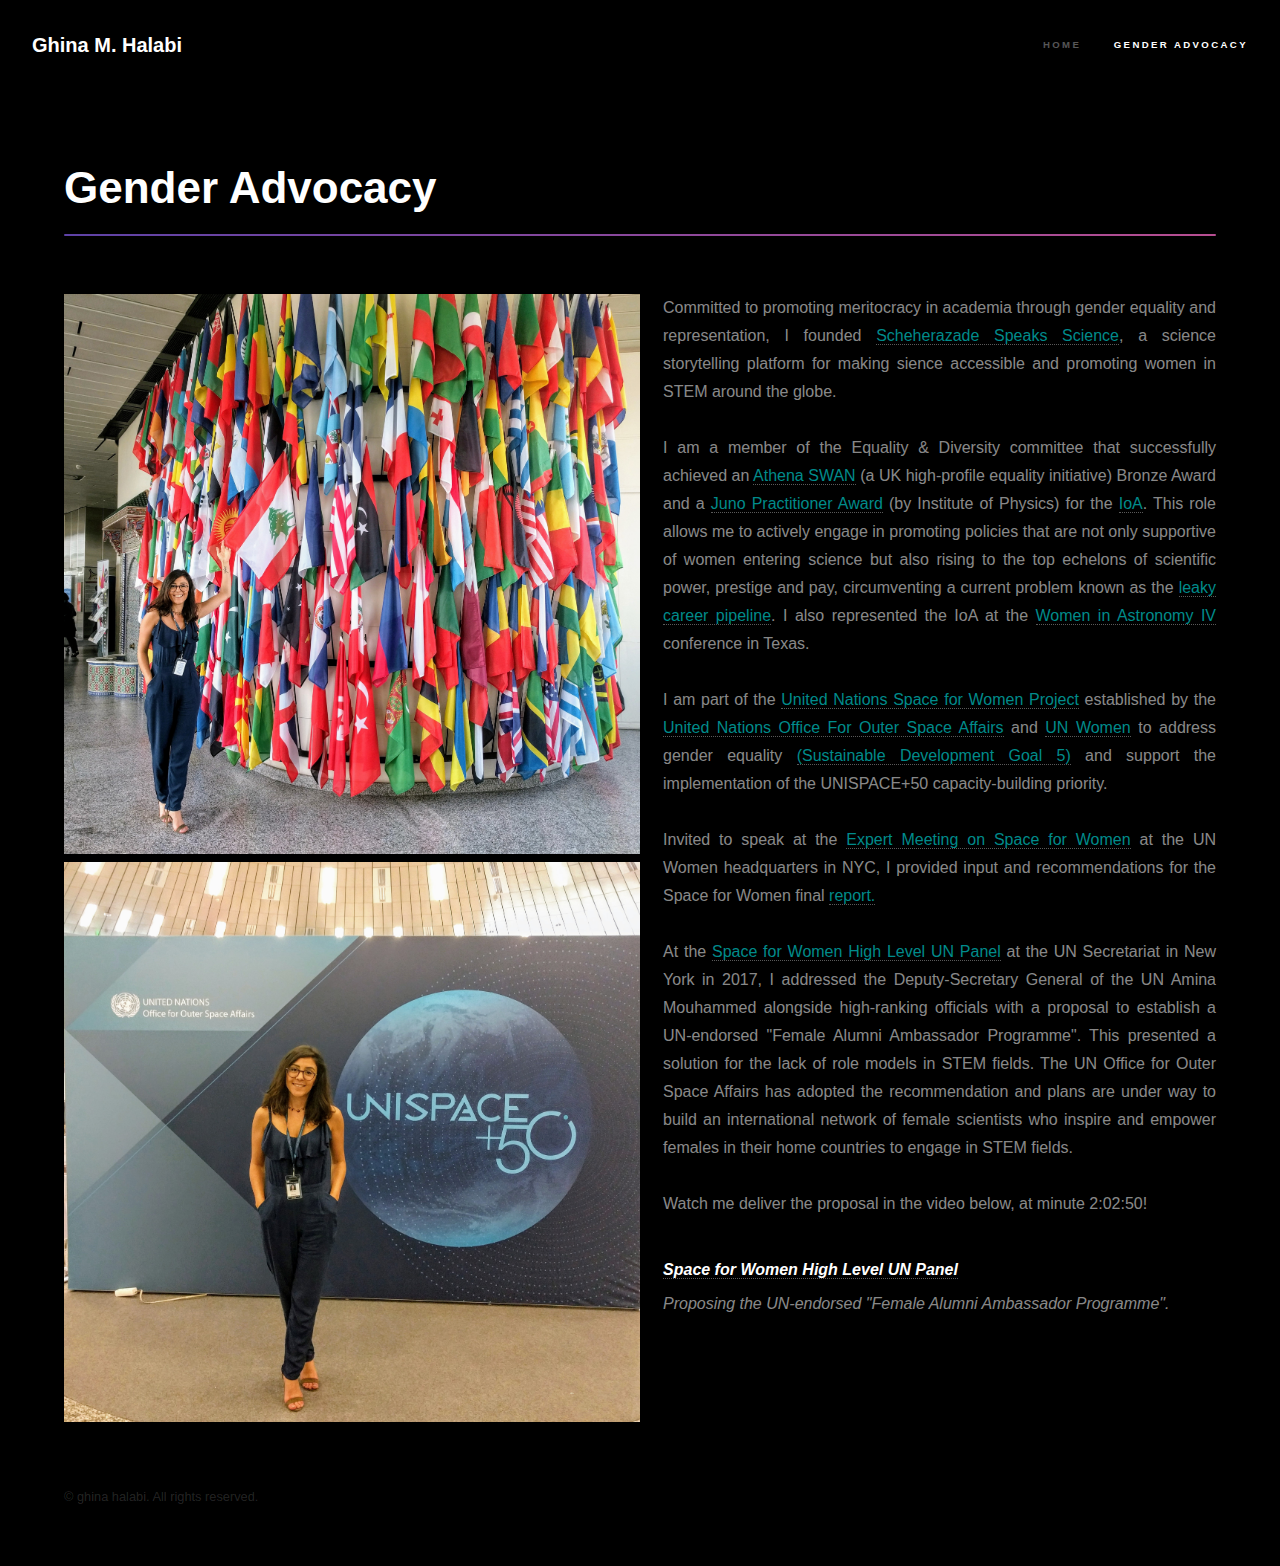
==== commit 709c0c92: "added consultancy" ====
--- a/advocacy.html
+++ b/advocacy.html
@@ -20,7 +20,7 @@
 				<nav>
 					<ul>
 						<li><a href="index.html" >Home</a></li>
-						<li><a href="teaching.html" class="active">Gender Advocacy</a></li>
+						<li><a href="index.html" class="active">Gender Advocacy</a></li>
 					</ul>
 				</nav>
 			</header>
@@ -39,7 +39,7 @@
 
 
 							<p>
-								<p align="justify"> Committed to promoting meritocracy in academia through gender equality and representation, I founded <a href="http://www.shespeaksscience.com/" target="_blank"> <font color="DarkCyan">Scheherazade Speaks Science</font></a>, a science storytelling platform for making sience accessible and promoting female scientists around the globe.<br><br>
+								<p align="justify"> Committed to promoting meritocracy in academia through gender equality and representation, I founded <a href="http://www.shespeaksscience.com/" target="_blank"> <font color="DarkCyan">Scheherazade Speaks Science</font></a>, a science storytelling platform for making sience accessible and promoting women in STEM around the globe.<br><br>
 									 I am a member of the Equality &amp Diversity committee that successfully achieved an <a href="http://www.ecu.ac.uk/equality-charters/athena-swan/" target="_blank"> <font color="DarkCyan">Athena SWAN</font></a> (a UK high-profile equality initiative) Bronze Award and a <a href="http://www.iop.org/policy/diversity/initiatives/juno/index.html" target="_blank"> <font color="DarkCyan"> Juno Practitioner Award</font></a> (by Institute of Physics) for the <a href="http://www.ast.cam.ac.uk/about/athena.swan" target="_blank"> <font color="DarkCyan"> IoA</font></a>. This role allows me to actively engage in promoting policies that are not only supportive of women entering science but also rising to the top echelons of scientific power, prestige and pay, circumventing a current problem known as the <a href="http://www.nature.com/nature/journal/v427/n6975/full/nj6975-657a.html" target="_blank"> <font color="DarkCyan">leaky career pipeline</font></a>. I also represented the IoA at the <a href="http://www.cvent.com/events/women-in-astronomy-iv-the-many-faces-of-women-astronmers/event-summary-589214b84ab94f26ac269ad9823ef977.aspx" target="_blank"> <font color="DarkCyan">Women in Astronomy IV</font></a> conference in Texas.<br><br>
 
 									 I am part of the <a href="http://www.unoosa.org/oosa/en/ourwork/topics/spaceforwomen/2017/expert-meeting.html" target="_blank"> <font color="DarkCyan"> United Nations Space for Women Project</font></a> established by the <a href="http://www.unoosa.org/" target="_blank"> <font color="DarkCyan">United Nations Office For Outer Space Affairs</font></a> and <a href="http://www.unwomen.org/en" target="_blank"> <font color="DarkCyan">UN Women</font></a> to address gender equality <a href="http://www.unwomen.org/en/news/in-focus/women-and-the-sdgs/sdg-5-gender-equality" target="_blank"> <font color="DarkCyan"> (Sustainable Development Goal 5)</font></a> and support the implementation of the UNISPACE+50 capacity-building priority.<br>
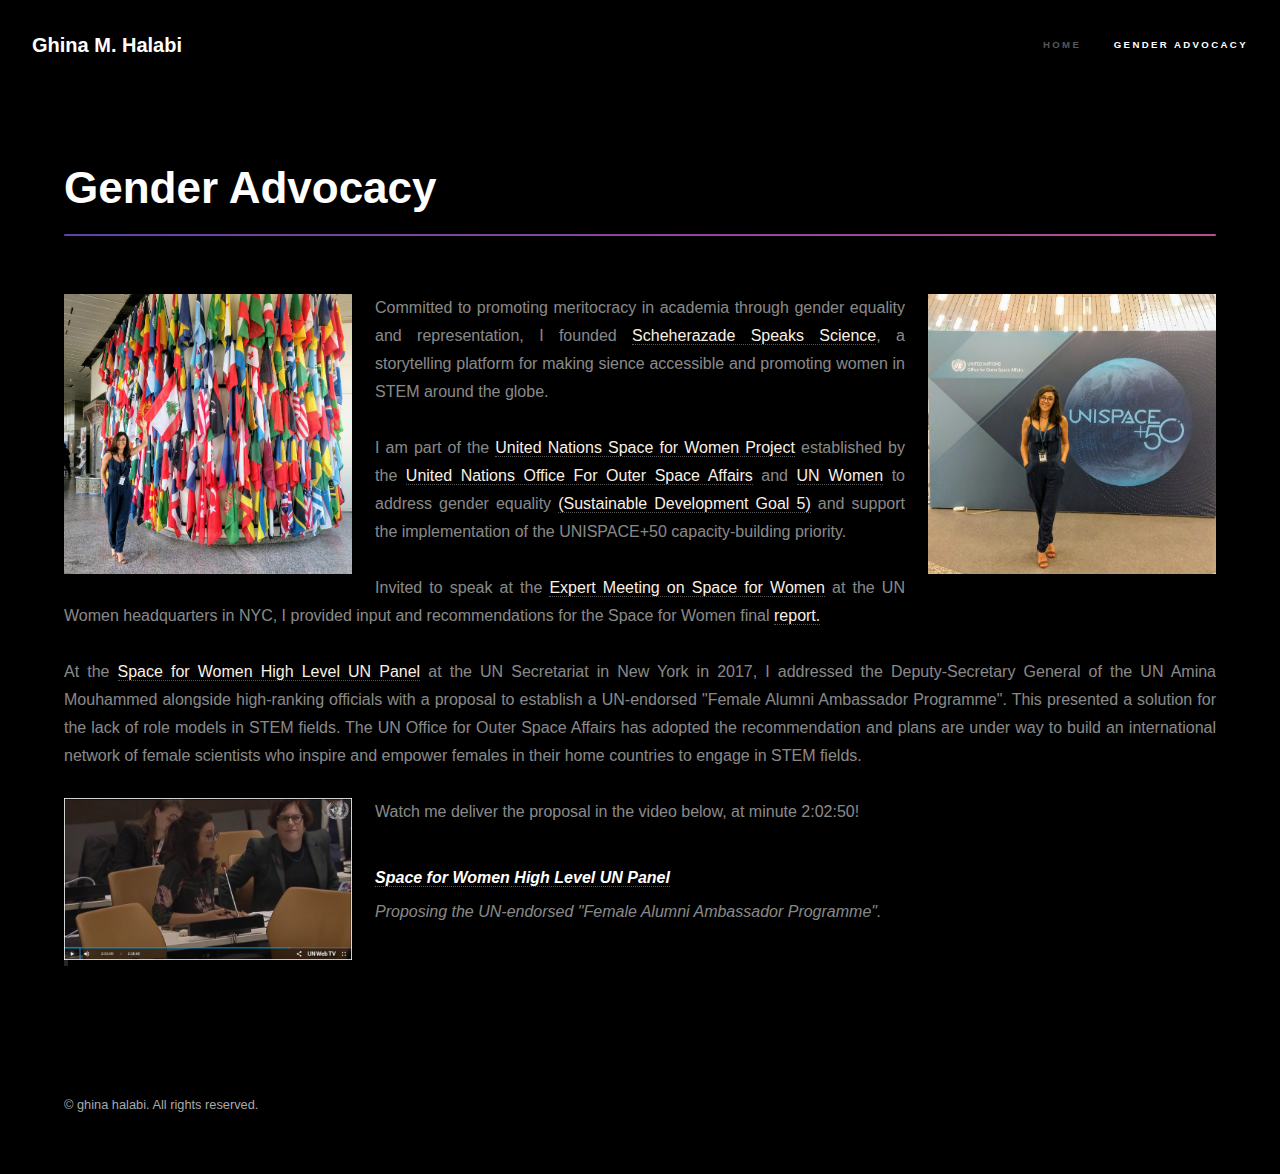
==== commit d9c52dff: "update" ====
--- a/advocacy.html
+++ b/advocacy.html
@@ -20,7 +20,7 @@
 				<nav>
 					<ul>
 						<li><a href="index.html" >Home</a></li>
-						<li><a href="index.html" class="active">Gender Advocacy</a></li>
+						<li><a href="advocacy.html" class="active">Gender Advocacy</a></li>
 					</ul>
 				</nav>
 			</header>
@@ -34,18 +34,19 @@
 							<h1 class="major">Gender Advocacy</h1>
 
 
-							<img src="images/EQ2.jpg" style="float: left; width: 50%; margin-right: 2%; margin-bottom: 0.5em;">
-							<img src="images/EQ1.jpg" style="float: left; width: 50%; margin-right: 2%; margin-bottom: 0.5em;">
+							<img src="images/EQ2.jpg" style="float: left; width: 25%; margin-right: 2%; margin-bottom: 0.5em;">
+							<img src="images/EQ1.jpg" style="float: right; width: 25%; margin-left: 2%; margin-bottom: 0.5em;">
 
 
 							<p>
-								<p align="justify"> Committed to promoting meritocracy in academia through gender equality and representation, I founded <a href="http://www.shespeaksscience.com/" target="_blank"> <font color="DarkCyan">Scheherazade Speaks Science</font></a>, a science storytelling platform for making sience accessible and promoting women in STEM around the globe.<br><br>
-									 I am a member of the Equality &amp Diversity committee that successfully achieved an <a href="http://www.ecu.ac.uk/equality-charters/athena-swan/" target="_blank"> <font color="DarkCyan">Athena SWAN</font></a> (a UK high-profile equality initiative) Bronze Award and a <a href="http://www.iop.org/policy/diversity/initiatives/juno/index.html" target="_blank"> <font color="DarkCyan"> Juno Practitioner Award</font></a> (by Institute of Physics) for the <a href="http://www.ast.cam.ac.uk/about/athena.swan" target="_blank"> <font color="DarkCyan"> IoA</font></a>. This role allows me to actively engage in promoting policies that are not only supportive of women entering science but also rising to the top echelons of scientific power, prestige and pay, circumventing a current problem known as the <a href="http://www.nature.com/nature/journal/v427/n6975/full/nj6975-657a.html" target="_blank"> <font color="DarkCyan">leaky career pipeline</font></a>. I also represented the IoA at the <a href="http://www.cvent.com/events/women-in-astronomy-iv-the-many-faces-of-women-astronmers/event-summary-589214b84ab94f26ac269ad9823ef977.aspx" target="_blank"> <font color="DarkCyan">Women in Astronomy IV</font></a> conference in Texas.<br><br>
+								<p align="justify"> Committed to promoting meritocracy in academia through gender equality and representation, I founded <a href="http://www.shespeaksscience.com/" target="_blank"> <font color="Linen">Scheherazade Speaks Science</font></a>, a storytelling platform for making sience accessible and promoting women in STEM around the globe.<br><br>
 
-									 I am part of the <a href="http://www.unoosa.org/oosa/en/ourwork/topics/spaceforwomen/2017/expert-meeting.html" target="_blank"> <font color="DarkCyan"> United Nations Space for Women Project</font></a> established by the <a href="http://www.unoosa.org/" target="_blank"> <font color="DarkCyan">United Nations Office For Outer Space Affairs</font></a> and <a href="http://www.unwomen.org/en" target="_blank"> <font color="DarkCyan">UN Women</font></a> to address gender equality <a href="http://www.unwomen.org/en/news/in-focus/women-and-the-sdgs/sdg-5-gender-equality" target="_blank"> <font color="DarkCyan"> (Sustainable Development Goal 5)</font></a> and support the implementation of the UNISPACE+50 capacity-building priority.<br>
-								<br>Invited to speak at the <a href="http://www.unoosa.org/oosa/en/ourwork/topics/spaceforwomen/2017/expert-meeting.html" target="_blank"> <font color="DarkCyan">Expert Meeting on Space for Women</font></a> at the UN Women headquarters in NYC, I provided input and recommendations for the Space for Women final <a href="http://www.unoosa.org/oosa/oosadoc/data/documents/2018/aac.105/aac.1051163_0.html" target="_blank"> <font color="DarkCyan">report.</font></a><br><br>
-								At the <a href="http://webtv.un.org/www.unwomen.org/en/executive-board/documents/second-regular-session-2014/watch/high-level-panel-space-for-women/5600158803001/?term=&page=7" target="_blank"> <font color="DarkCyan">Space for Women High Level UN Panel</font></a> at the UN Secretariat in New York in 2017, I addressed the Deputy-Secretary General of the UN Amina Mouhammed alongside high-ranking officials with a proposal to establish a UN-endorsed "Female Alumni Ambassador Programme". This presented a solution for the lack of role models in STEM fields. The UN Office for Outer Space Affairs has adopted the recommendation and plans are under way to build an international network of female scientists who inspire and empower females in their home countries to engage in STEM fields.<br><br>Watch me deliver the proposal in the video below, at minute 2:02:50!</p>
-								<blockquote class="embedly-card"><h4><a href="http://webtv.un.org/www.unwomen.org/en/executive-board/documents/second-regular-session-2014/watch/high-level-panel-space-for-women/5600158803001/?term=&page=7">Space for Women High Level UN Panel</a></h4><p>Proposing the UN-endorsed "Female Alumni Ambassador Programme".</p></blockquote>
+									 I am part of the <a href="http://www.unoosa.org/oosa/en/ourwork/topics/spaceforwomen/2017/expert-meeting.html" target="_blank"> <font color="Linen"> United Nations Space for Women Project</font></a> established by the <a href="http://www.unoosa.org/" target="_blank"> <font color="Linen">United Nations Office For Outer Space Affairs</font></a> and <a href="http://www.unwomen.org/en" target="_blank"> <font color="Linen">UN Women</font></a> to address gender equality <a href="http://www.unwomen.org/en/news/in-focus/women-and-the-sdgs/sdg-5-gender-equality" target="_blank"> <font color="Linen"> (Sustainable Development Goal 5)</font></a> and support the implementation of the UNISPACE+50 capacity-building priority.<br>
+								<br>Invited to speak at the <a href="http://www.unoosa.org/oosa/en/ourwork/topics/spaceforwomen/2017/expert-meeting.html" target="_blank"> <font color="Linen">Expert Meeting on Space for Women</font></a> at the UN Women headquarters in NYC, I provided input and recommendations for the Space for Women final <a href="http://www.unoosa.org/oosa/oosadoc/data/documents/2018/aac.105/aac.1051163_0.html" target="_blank"> <font color="Linen">report.</font></a><br><br>
+								At the <a href="http://webtv.un.org/www.unwomen.org/en/executive-board/documents/second-regular-session-2014/watch/high-level-panel-space-for-women/5600158803001/?term=&page=7" target="_blank"> <font color="Linen">Space for Women High Level UN Panel</font></a> at the UN Secretariat in New York in 2017, I addressed the Deputy-Secretary General of the UN Amina Mouhammed alongside high-ranking officials with a proposal to establish a UN-endorsed "Female Alumni Ambassador Programme". This presented a solution for the lack of role models in STEM fields. The UN Office for Outer Space Affairs has adopted the recommendation and plans are under way to build an international network of female scientists who inspire and empower females in their home countries to engage in STEM fields.<br><br>
+								<a href="http://webtv.un.org/www.unwomen.org/en/executive-board/documents/second-regular-session-2014/watch/high-level-panel-space-for-women/5600158803001/?term=&page=7"target="_blank"><img src="images/UN.png" style="float: left; width: 25%; margin-right: 2%; margin-bottom: 0.5em;"></a>
+								Watch me deliver the proposal in the video below, at minute 2:02:50!</p>
+								<blockquote class="embedly-card"><h4><a href="http://webtv.un.org/www.unwomen.org/en/executive-board/documents/second-regular-session-2014/watch/high-level-panel-space-for-women/5600158803001/?term=&page=7"target="_blank">Space for Women High Level UN Panel</a></h4><p>Proposing the UN-endorsed "Female Alumni Ambassador Programme".</p></blockquote>
 								<script async src="//cdn.embedly.com/widgets/platform.js" charset="UTF-8"></script>
 
 			</div>
@@ -54,7 +55,7 @@
 			<footer id="footer" class="wrapper alt">
 				<div class="inner">
 					<ul class="menu">
-						<li>&copy; ghina halabi. All rights reserved.</li>
+						<li><font color="DarkGrey">&copy; ghina halabi. All rights reserved.</li>
 					</ul>
 				</div>
 			</footer>
